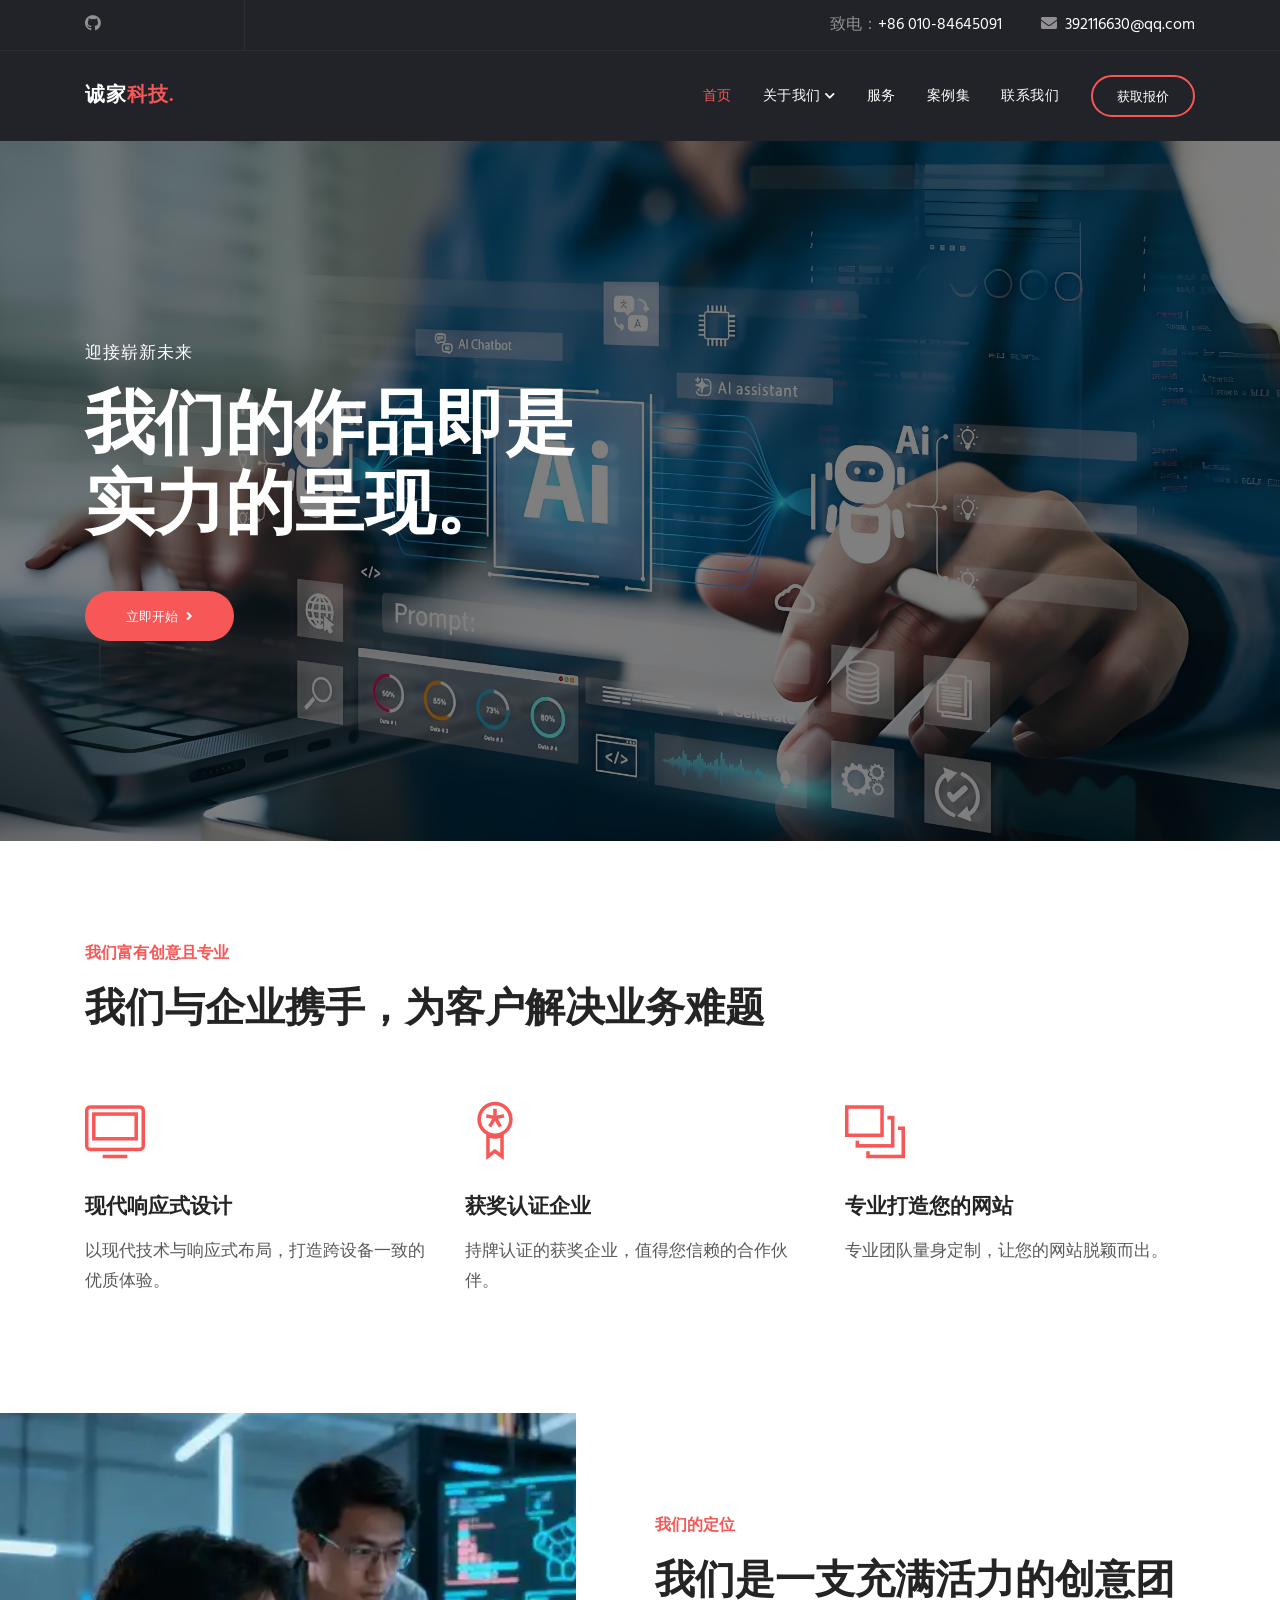
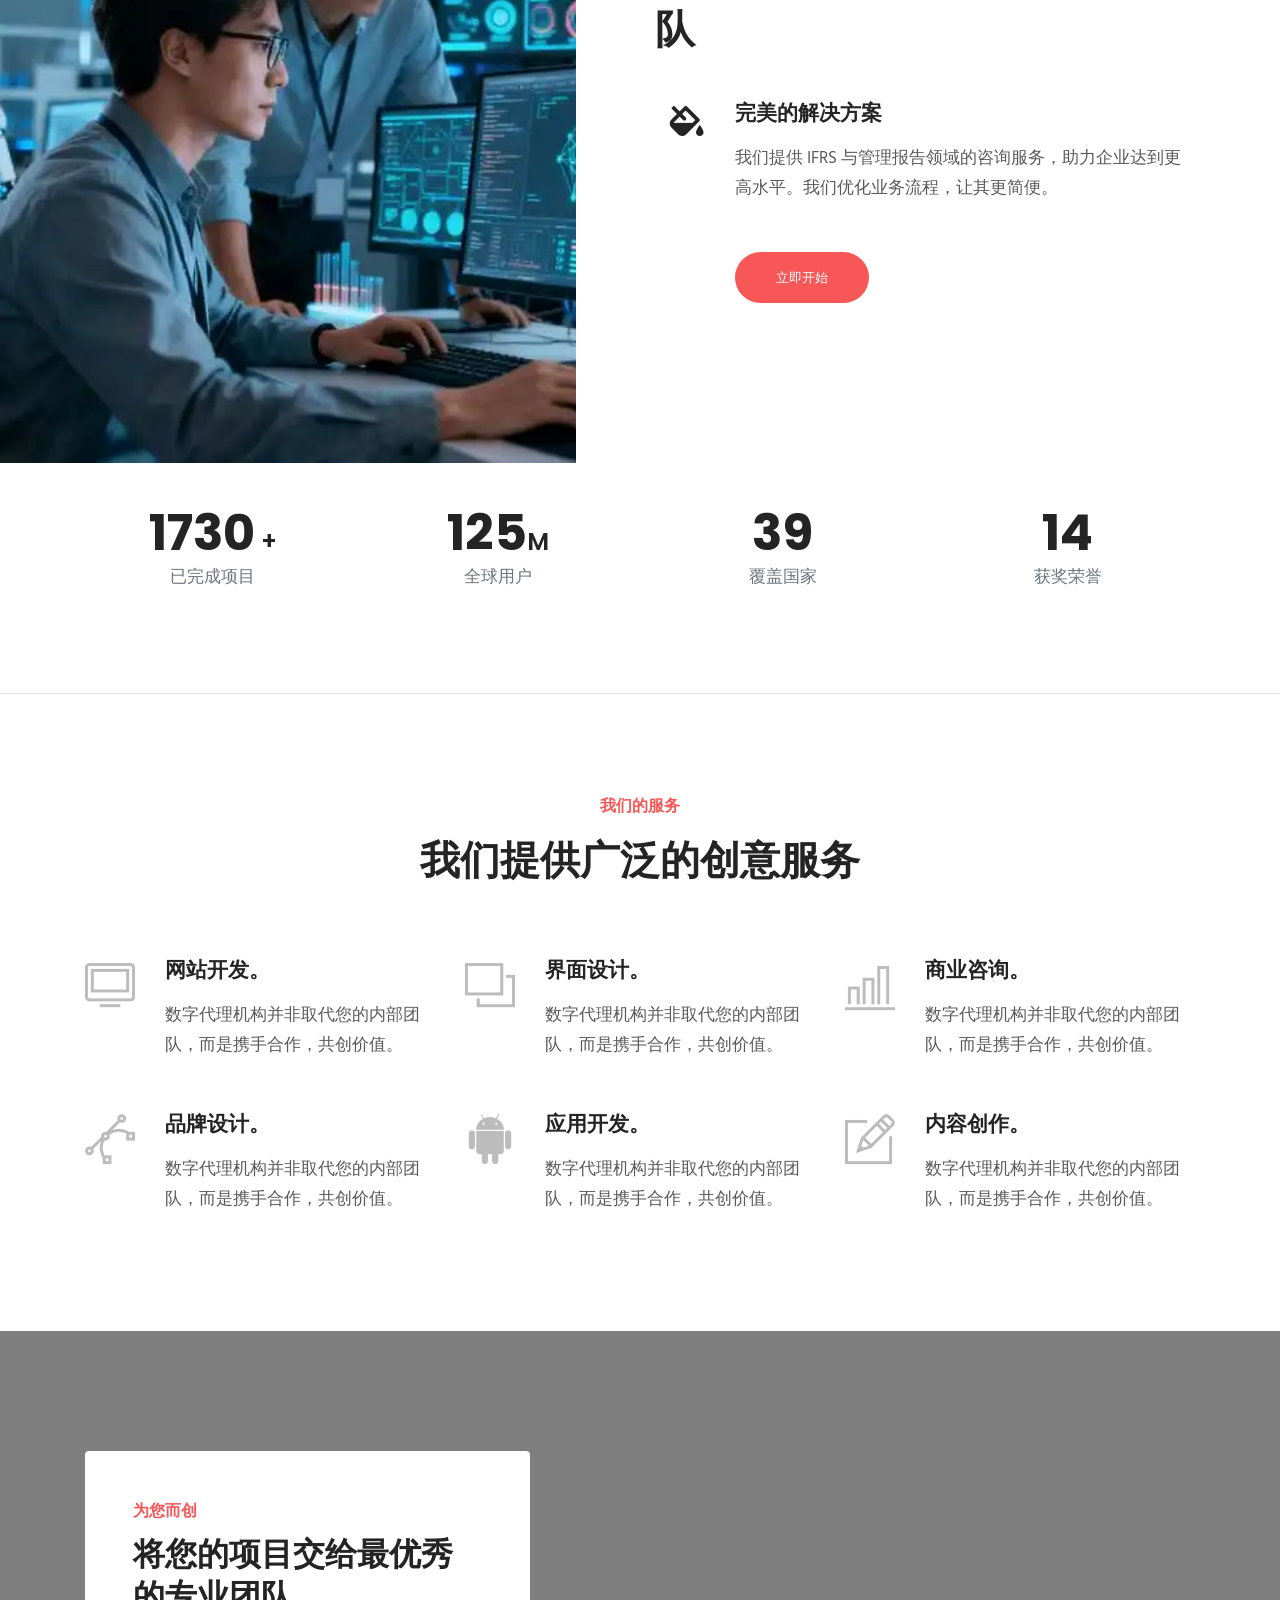
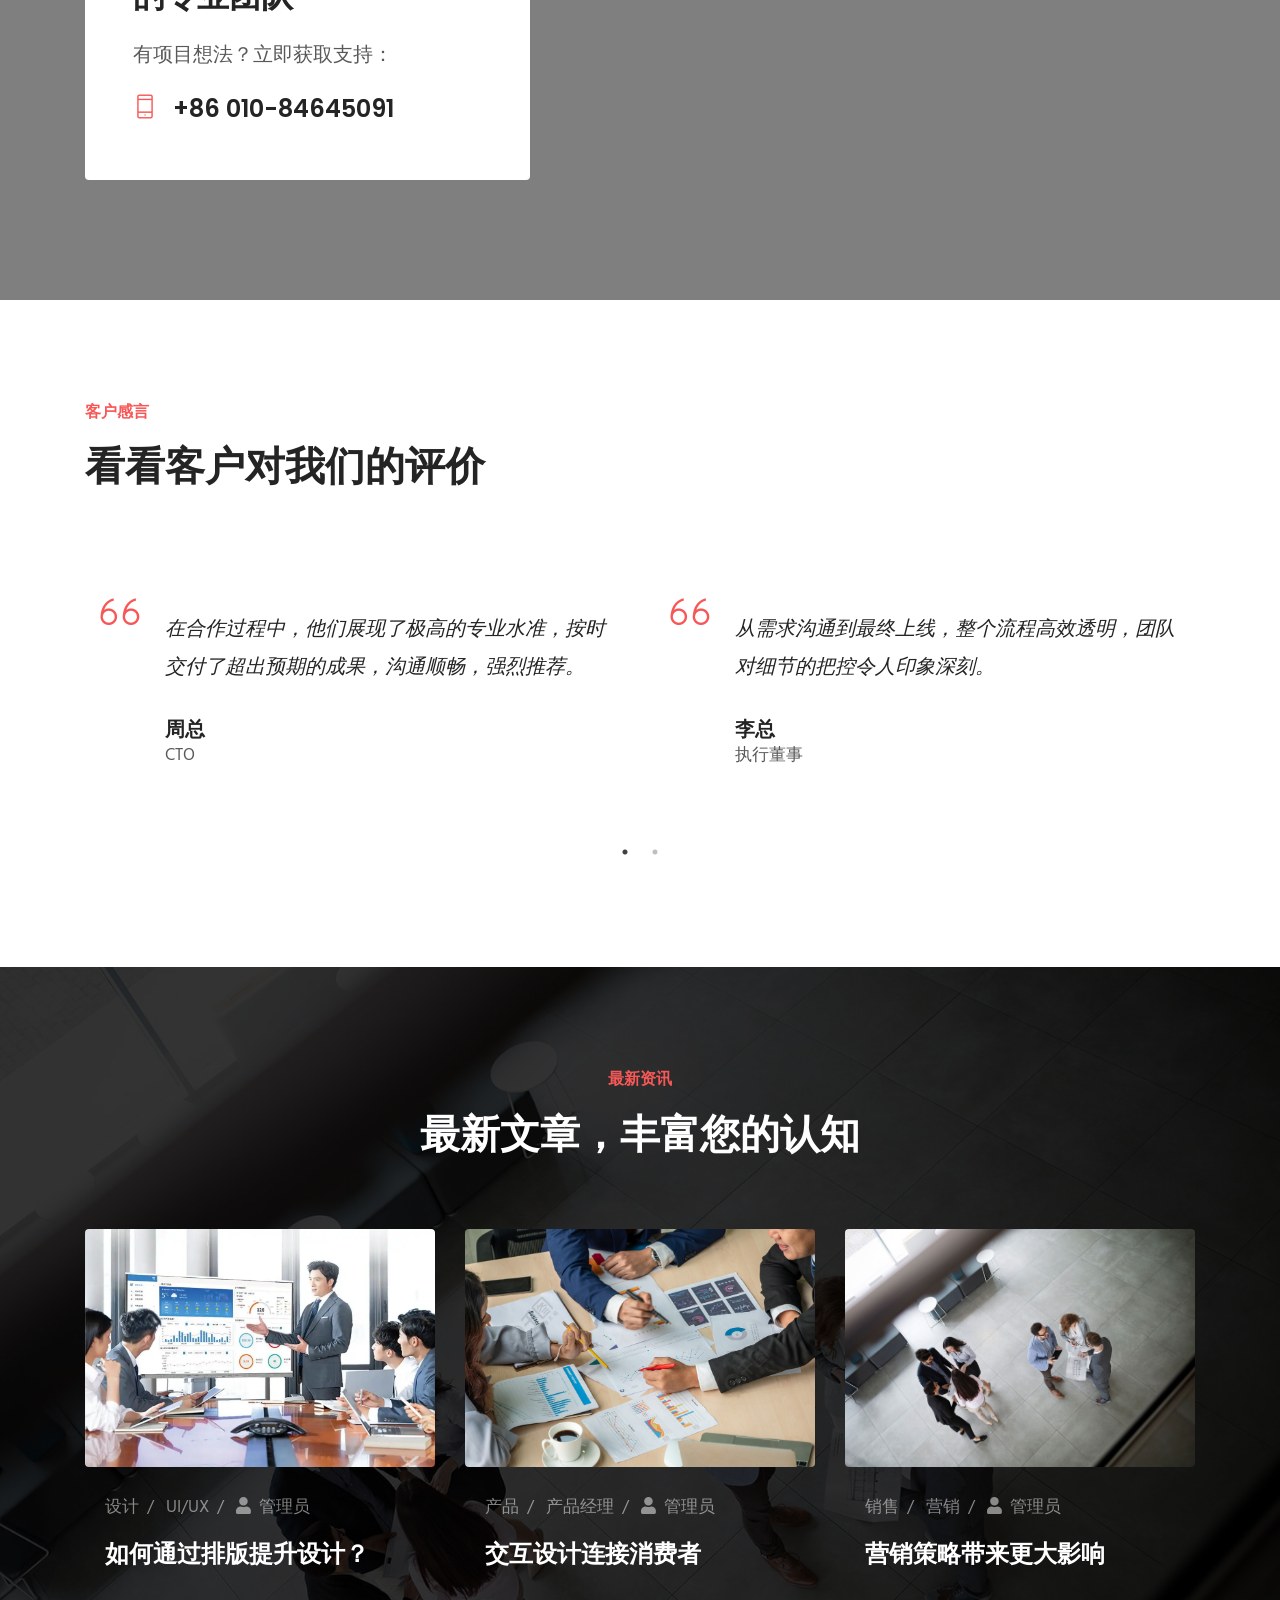
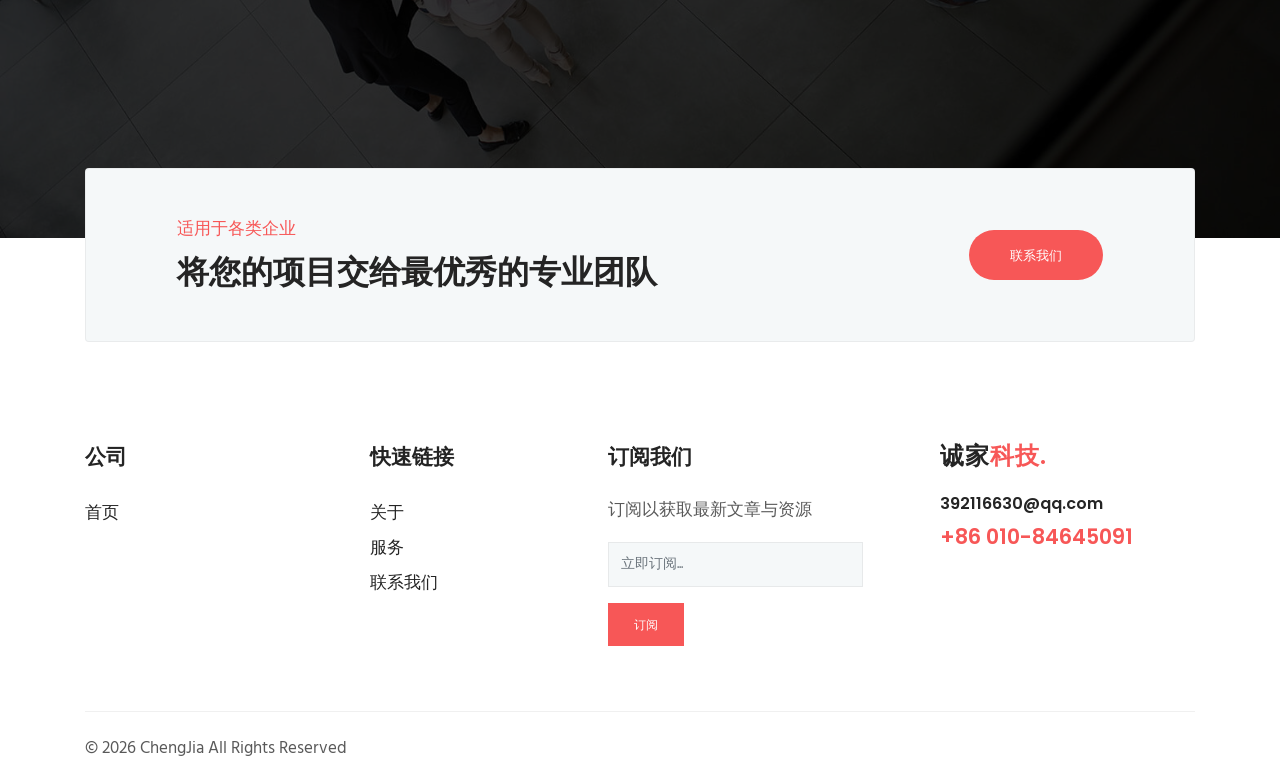
==== index.html @ 64276d3d "init" ====
<!DOCTYPE html>

<!--
 // GITHUB: https://github.com/hswyxj/
-->

<html lang="zh-CN">
<head>

  <!-- ** Basic Page Needs ** -->
  <meta charset="utf-8">
  <title>诚家科技 | IT公司网站</title>

  <!-- ** Mobile Specific Metas ** -->
  <meta http-equiv="X-UA-Compatible" content="IE=edge">
  <meta name="description" content="企业 HTML 模板">
  <meta name="viewport" content="width=device-width, initial-scale=1.0, maximum-scale=5.0">
  <meta name="author" content="诚家科技">
  <meta name="generator" content="诚家科技 | IT公司网站">

  <!-- theme meta -->
  <meta name="theme-name" content="megakit" />

  <!-- bootstrap.min css -->
  <link rel="stylesheet" href="plugins/bootstrap/bootstrap.min.css">
  <!-- Icon Font Css -->
  <link rel="stylesheet" href="plugins/themify/css/themify-icons.css">
  <link rel="stylesheet" href="plugins/fontawesome/css/all.min.css">
  <link rel="stylesheet" href="plugins/magnific-popup/magnific-popup.css">
  <!-- Owl Carousel CSS -->
  <link rel="stylesheet" href="plugins/slick/slick.css">
  <link rel="stylesheet" href="plugins/slick/slick-theme.css">

  <!-- Main Stylesheet -->
  <link rel="stylesheet" href="css/style.css">

  <!--Favicon-->
  <link rel="icon" href="images/favicon.png" type="image/x-icon">

</head>

<body>


<!-- Header Start -->
<header class="navigation">
  <div class="header-top ">
    <div class="container">
      <div class="row justify-content-between align-items-center">
        <div class="col-lg-2 col-md-4">
          <div class="header-top-socials text-center text-lg-left text-md-left">
            <!-- <a href="https://www.facebook.com/themefisher" aria-label="facebook"><i class="fab fa-facebook-f"></i></a>
            <a href="https://twitter.com/themefisher" aria-label="twitter"><i class="fab fa-twitter"></i></a> -->
            <a href="https://github.com/hswyxj/" aria-label="github"><i class="fab fa-github"></i></a>
          </div>
        </div>
        <div class="col-lg-10 col-md-8 text-center text-lg-right text-md-right">
          <div class="header-top-info mb-2 mb-md-0">
            <a href="tel:010-84645091">致电：<span>+86 010-84645091</span></a>
            <a href="mailto:392116630@qq.com"><i class="fas fa-envelope mr-2"></i><span>392116630@qq.com</span></a>
          </div>
        </div>
      </div>
    </div>
  </div>

  <div id="navbar">
    <div class="container">
      <div class="row">
        <div class="col-lg-12">
          <nav class="navbar navbar-expand-lg px-0 py-4">
            <a class="navbar-brand" href="index.html">
              诚家<span>科技.</span>
            </a>

            <button class="navbar-toggler collapsed" type="button" data-toggle="collapse" data-target="#navbarsExample09"
              aria-controls="navbarsExample09" aria-expanded="false" aria-label="切换导航">
              <span class="fa fa-bars"></span>
            </button>

            <div class="collapse navbar-collapse text-center" id="navbarsExample09">
              <ul class="navbar-nav ml-auto">
                <li class="nav-item active">
                  <a class="nav-link" href="index.html">首页</a>
                </li>
                <li class="nav-item dropdown @@about">
                  <a class="nav-link dropdown-toggle" href="#" id="dropdown03" data-toggle="dropdown" aria-haspopup="true" aria-expanded="false">关于我们 <i class="fas fa-chevron-down small"></i></a>
                  <ul class="dropdown-menu" aria-labelledby="dropdown03">
                    <li><a class="dropdown-item @@company" href="about.html">我们的公司</a></li>
                    <!-- <li><a class="dropdown-item @@pricing" href="pricing.html">价格</a></li>

                    <li class="dropdown dropdown-submenu dropright">
                      <a class="dropdown-item dropdown-toggle" href="#!" id="dropdown0301" role="button" data-toggle="dropdown" aria-haspopup="true" aria-expanded="false">子菜单</a>

                      <ul class="dropdown-menu" aria-labelledby="dropdown0301">
                        <li><a class="dropdown-item" href="index.html">子菜单 01</a></li>
                        <li><a class="dropdown-item" href="index.html">子菜单 02</a></li>
                      </ul>
                    </li> -->
                  </ul>
                </li>
                <li class="nav-item @@service"><a class="nav-link" href="service.html">服务</a></li>
                <li class="nav-item @@project"><a class="nav-link" href="project.html">案例集</a></li>
                <!-- <li class="nav-item dropdown @@blog">
                  <a class="nav-link dropdown-toggle" href="#" id="dropdown05" data-toggle="dropdown" aria-haspopup="true" aria-expanded="false">博客 <i class="fas fa-chevron-down small"></i></a>
                  <ul class="dropdown-menu" aria-labelledby="dropdown05">
                    <li><a class="dropdown-item @@blogGrid" href="blog-grid.html">博客</a></li>
                    <li><a class="dropdown-item @@blogSidebar" href="blog-sidebar.html">带侧边栏的博客</a></li>
                    <li><a class="dropdown-item @@blogSingle" href="blog-single.html">博客正文</a></li>

                    <li class="dropdown dropdown-submenu dropleft">
                      <a class="dropdown-item dropdown-toggle" href="#!" id="dropdown0501" role="button" data-toggle="dropdown" aria-haspopup="true" aria-expanded="false">子菜单</a>

                      <ul class="dropdown-menu" aria-labelledby="dropdown0501">
                        <li><a class="dropdown-item" href="index.html">子菜单 01</a></li>
                        <li><a class="dropdown-item" href="index.html">子菜单 02</a></li>
                      </ul>
                    </li>
                  </ul>
                </li> -->
                <li class="nav-item @@contact"><a class="nav-link" href="contact.html">联系我们</a></li>
              </ul>

              <div class="my-2 my-md-0 ml-lg-4 text-center">
                <a href="contact.html" class="btn btn-solid-border btn-round-full">获取报价</a>
              </div>
            </div>
          </nav>
        </div>
      </div>
    </div>
  </div>
</header>
<!-- Header Close -->

<!-- Slider Start -->
<section class="slider">
	<div class="container">
		<div class="row">
			<div class="col-lg-9 col-md-10">
				<div class="block">
					<span class="d-block mb-3 text-white text-capitalize">迎接崭新未来</span>
					<h1 class="animated fadeInUp mb-5">我们的作品即是<br>实力的呈现。</h1>
					<a href="contact.html"  class="btn btn-main animated fadeInUp btn-round-full" aria-label="立即开始">立即开始<i class="btn-icon fa fa-angle-right ml-2"></i></a>
				</div>
			</div>
		</div>
	</div>
</section>
<!-- Section Intro Start -->

<section class="section intro">
	<div class="container">
		<div class="row ">
			<div class="col-lg-8">
				<div class="section-title">
					<span class="h6 text-color ">我们富有创意且专业</span>
					<h2 class="mt-3 content-title">我们与企业携手，为客户解决业务难题
					</h2>
				</div>
			</div>
		</div>
		<div class="row justify-content-center">
			<div class="col-lg-4 col-md-6 col-12">
				<div class="intro-item mb-5 mb-lg-0">
					<i class="ti-desktop color-one"></i>
					<h4 class="mt-4 mb-3">现代响应式设计</h4>
					<p>以现代技术与响应式布局，打造跨设备一致的优质体验。</p>
				</div>
			</div>
			<div class="col-lg-4 col-md-6">
				<div class="intro-item mb-5 mb-lg-0">
					<i class="ti-medall color-one"></i>
					<h4 class="mt-4 mb-3">获奖认证企业</h4>
					<p>持牌认证的获奖企业，值得您信赖的合作伙伴。</p>
				</div>
			</div>
			<div class="col-lg-4 col-md-12">
				<div class="intro-item">
					<i class="ti-layers-alt color-one"></i>
					<h4 class="mt-4 mb-3">专业打造您的网站</h4>
					<p>专业团队量身定制，让您的网站脱颖而出。</p>
				</div>
			</div>
		</div>
	</div>
</section>

<!-- Section Intro END -->
<!-- Section About Start -->

<section class="section about position-relative">
	<div class="bg-about"></div>
	<div class="container">
		<div class="row">
			<div class="col-lg-6 offset-lg-6 offset-md-0">
				<div class="about-item ">
					<span class="h6 text-color">我们的定位</span>
					<h2 class="mt-3 mb-4 position-relative content-title">我们是一支充满活力的创意团队</h2>
					<div class="about-content">
						<h4 class="mb-3 position-relative">完美的解决方案</h4>
						<p class="mb-5">我们提供 IFRS 与管理报告领域的咨询服务，助力企业达到更高水平。我们优化业务流程，让其更简便。</p>

						<a href="contact.html" class="btn btn-main btn-round-full">立即开始</a>
					</div>
				</div>
			</div>
		</div>
	</div>
</section>

<!-- Section About End -->
<!-- section Counter Start -->
<section class="section counter">
	<div class="container">
		<div class="row">
			<div class="col-lg-3 col-md-6 col-sm-6">
				<div class="counter-item text-center mb-5 mb-lg-0">
					<h3 class="mb-0"><span class="counter-stat font-weight-bold">1730</span> +</h3>
					<p class="text-muted">已完成项目</p>
				</div>
			</div>
			<div class="col-lg-3 col-md-6 col-sm-6">
				<div class="counter-item text-center mb-5 mb-lg-0">
					<h3 class="mb-0"><span class="counter-stat font-weight-bold">125 </span>M </h3>
					<p class="text-muted">全球用户</p>
				</div>
			</div>
			<div class="col-lg-3 col-md-6 col-sm-6">
				<div class="counter-item text-center mb-5 mb-lg-0">
					<h3 class="mb-0"><span class="counter-stat font-weight-bold">39</span></h3>
					<p class="text-muted">覆盖国家</p>
				</div>
			</div>
			<div class="col-lg-3 col-md-6 col-sm-6">
				<div class="counter-item text-center">
					<h3 class="mb-0"><span class="counter-stat font-weight-bold">14</span></h3>
					<p class="text-muted">获奖荣誉</p>
				</div>
			</div>
		</div>
	</div>
</section>
<!-- section Counter End  -->
<!--  Section Services Start -->
<section class="section service border-top">
	<div class="container">
		<div class="row justify-content-center">
			<div class="col-lg-7 text-center">
				<div class="section-title">
					<span class="h6 text-color">我们的服务</span>
					<h2 class="mt-3 content-title ">我们提供广泛的创意服务 </h2>
				</div>
			</div>
		</div>

		<div class="row justify-content-center">
			<div class="col-lg-4 col-md-6 col-sm-6">
				<div class="service-item mb-5">
					<i class="ti-desktop"></i>
					<h4 class="mb-3">网站开发。</h4>
					<p>数字代理机构并非取代您的内部团队，而是携手合作，共创价值。</p>
				</div>
			</div>

			<div class="col-lg-4 col-md-6 col-sm-6">
				<div class="service-item mb-5">
					<i class="ti-layers"></i>
					<h4 class="mb-3">界面设计。</h4>
					<p>数字代理机构并非取代您的内部团队，而是携手合作，共创价值。</p>
				</div>
			</div>

			<div class="col-lg-4 col-md-6 col-sm-6">
				<div class="service-item mb-5">
					<i class="ti-bar-chart"></i>
					<h4 class="mb-3">商业咨询。</h4>
					<p>数字代理机构并非取代您的内部团队，而是携手合作，共创价值。</p>
				</div>
			</div>

			<div class="col-lg-4 col-md-6 col-sm-6">
				<div class="service-item mb-5 mb-lg-0">
					<i class="ti-vector"></i>
					<h4 class="mb-3">品牌设计。</h4>
					<p>数字代理机构并非取代您的内部团队，而是携手合作，共创价值。</p>
				</div>
			</div>

			<div class="col-lg-4 col-md-6 col-sm-6">
				<div class="service-item mb-5 mb-lg-0">
					<i class="ti-android"></i>
					<h4 class="mb-3">应用开发。</h4>
					<p>数字代理机构并非取代您的内部团队，而是携手合作，共创价值。</p>
				</div>
			</div>

			<div class="col-lg-4 col-md-6 col-sm-6">
				<div class="service-item mb-5 mb-lg-0">
					<i class="ti-pencil-alt"></i>
					<h4 class="mb-3">内容创作。</h4>
					<p>数字代理机构并非取代您的内部团队，而是携手合作，共创价值。</p>
				</div>
			</div>
		</div>
	</div>
</section>
<!--  Section Services End -->

<!-- Section Cta Start -->
<section class="section cta">
	<div class="container">
		<div class="row">
			<div class="col-xl-5 col-lg-6">
				<div class="cta-item  bg-white p-5 rounded">
					<span class="h6 text-color">为您而创</span>
					<h2 class="mt-2 mb-4">将您的项目交给最优秀的专业团队</h2>
					<p class="lead mb-4">有项目想法？立即获取支持：</p>
					<h3><i class="ti-mobile mr-3 text-color"></i>+86 010-84645091</h3>
				</div>
			</div>
		</div>
	</div>
</section>
<!--  Section Cta End-->
<!-- Section Testimonial Start -->
<section class="section testimonial">
	<div class="container">
		<div class="row">
			<div class="col-lg-7 ">
				<div class="section-title">
					<span class="h6 text-color">客户感言</span>
					<h2 class="mt-3 content-title">看看客户对我们的评价</h2>
				</div>
			</div>
		</div>
	</div>

	<div class="container">
		<div class="row testimonial-wrap">
			<div class="testimonial-item position-relative">
				<i class="ti-quote-left text-color"></i>

				<div class="testimonial-item-content">
					<p class="testimonial-text">在合作过程中，他们展现了极高的专业水准，按时交付了超出预期的成果，沟通顺畅，强烈推荐。</p>

					<div class="testimonial-author">
						<h5 class="mb-0 text-capitalize">周总</h5>
						<p>CTO</p>
					</div>
				</div>
			</div>
			<div class="testimonial-item position-relative">
				<i class="ti-quote-left text-color"></i>

				<div class="testimonial-item-content">
					<p class="testimonial-text">从需求沟通到最终上线，整个流程高效透明，团队对细节的把控令人印象深刻。</p>

					<div class="testimonial-author">
						<h5 class="mb-0 text-capitalize">李总</h5>
						<p>执行董事</p>
					</div>
				</div>
			</div>
			<div class="testimonial-item position-relative">
				<i class="ti-quote-left text-color"></i>

				<div class="testimonial-item-content">
					<p class="testimonial-text">专业、可靠、富有创意，他们真正理解我们的业务，交付的方案解决了核心痛点。</p>

					<div class="testimonial-author">
						<h5 class="mb-0 text-capitalize">吴总</h5>
						<p>CTO</p>
					</div>
				</div>
			</div>
			<div class="testimonial-item position-relative">
				<i class="ti-quote-left text-color"></i>

				<div class="testimonial-item-content">
					<p class="testimonial-text">从需求沟通到最终上线，整个流程高效透明，团队对细节的把控令人印象深刻。</p>

					<div class="testimonial-author">
						<h5 class="mb-0 text-capitalize">郑总</h5>
						<p>总经理</p>
					</div>
				</div>
			</div>
		</div>
	</div>
</section>
<!-- Section Testimonial End -->
<section class="section latest-blog bg-2">
	<div class="container">
		<div class="row justify-content-center">
			<div class="col-lg-7 text-center">
				<div class="section-title">
					<span class="h6 text-color">最新资讯</span>
					<h2 class="mt-3 content-title text-white">最新文章，丰富您的认知</h2>
				</div>
			</div>
		</div>

		<div class="row justify-content-center">
			<div class="col-lg-4 col-md-6 mb-5">
				<div class="card bg-transparent border-0">
					<img loading="lazy" src="images/blog/1.jpg" alt="博客" class="rounded" height="238px">

					<div class="card-body mt-2">
						<div class="blog-item-meta">
							<a href="#" class="text-white-50">设计<span class="ml-2 mr-2">/</span></a>
							<a href="#" class="text-white-50">UI/UX<span class="ml-2">/</span></a>
							<a href="#" class="text-white-50 ml-2"><i class="fa fa-user mr-2"></i>管理员</a>
						</div>

						<h3 class="mt-3 mb-5 lh-36"><a href="#" class="text-white ">如何通过排版提升设计？</a></h3>

						<!-- <a href="blog-single.html" class="btn btn-small btn-solid-border btn-round-full text-white">查看详情</a> -->
					</div>
				</div>
			</div>

			<div class="col-lg-4 col-md-6 mb-5">
				<div class="card border-0 bg-transparent">
					<img loading="lazy" src="images/blog/2.jpg" alt="博客" class="rounded" height="238px">

					<div class="card-body mt-2">
						<div class="blog-item-meta">
							<a href="#" class="text-white-50">产品<span class="ml-2 mr-2">/</span></a>
							<a href="#" class="text-white-50">产品经理<span class="ml-2">/</span></a>
							<a href="#" class="text-white-50 ml-2"><i class="fa fa-user mr-2"></i>管理员</a>
						</div>

						<h3 class="mt-3 mb-5 lh-36"><a href="#" class="text-white">交互设计连接消费者</a>
						</h3>

						<!-- <a href="blog-single.html" class="btn btn-small btn-solid-border btn-round-full text-white">查看详情</a> -->
					</div>
				</div>
			</div>

			<div class="col-lg-4 col-md-6 mb-5">
				<div class="card border-0 bg-transparent">
					<img loading="lazy" src="images/blog/3.jpg" alt="博客" class="rounded" height="238px">

					<div class="card-body mt-2">
						<div class="blog-item-meta">
							<a href="#" class="text-white-50">销售<span class="ml-2 mr-2">/</span></a>
							<a href="#" class="text-white-50">营销<span class="ml-2">/</span></a>
							<a href="#" class="text-white-50 ml-2"><i class="fa fa-user mr-2"></i>管理员</a>
						</div>

						<h3 class="mt-3 mb-5 lh-36"><a href="#" class="text-white">营销策略带来更大影响</a></h3>

						<!-- <a href="blog-single.html" class="btn btn-small btn-solid-border btn-round-full text-white">查看详情</a> -->
					</div>
				</div>
			</div>
		</div>
	</div>
</section>

<section class="mt-70 position-relative">
	<div class="container">
		<div class="cta-block-2 bg-gray p-5 rounded border-1">
			<div class="row justify-content-center align-items-center ">
				<div class="col-lg-7">
					<span class="text-color">适用于各类企业</span>
					<h2 class="mt-2 mb-4 mb-lg-0">将您的项目交给最优秀的专业团队</h2>
				</div>
				<div class="col-lg-4">
					<a href="contact.html" class="btn btn-main btn-round-full float-lg-right ">联系我们</a>
				</div>
			</div>
		</div>
	</div>
</section>

<footer class="footer section">
  <div class="container">
    <div class="row">
      <div class="col-lg-3 col-md-6 col-sm-6">
        <div class="widget">
          <h4 class="text-capitalize mb-4">公司</h4>

          <ul class="list-unstyled footer-menu lh-35">
            <li><a href="index.html">首页</a></li>
            <!-- <li><a href="about.html">隐私政策</a></li>
            <li><a href="cobtact.html">支持</a></li>
            <li><a href="cobtact.html">常见问题</a></li> -->
          </ul>
        </div>
      </div>
      <div class="col-lg-2 col-md-6 col-sm-6">
        <div class="widget">
          <h4 class="text-capitalize mb-4">快速链接</h4>

          <ul class="list-unstyled footer-menu lh-35">
            <li><a href="about.html">关于</a></li>
            <li><a href="service.html">服务</a></li>
            <!-- <li><a href="blog-grid.html">博客</a></li> -->
            <li><a href="contact.html">联系我们</a></li>
          </ul>
        </div>
      </div>
      <div class="col-lg-3 col-md-6 col-sm-6 mx-auto">
        <div class="widget">
          <h4 class="text-capitalize mb-4">订阅我们</h4>
          <p>订阅以获取最新文章与资源</p>

          <form action="#" class="sub-form">
            <input type="text" class="form-control mb-3" placeholder="立即订阅...">
            <a href="#" class="btn btn-main btn-small">订阅</a>
          </form>
        </div>
      </div>

      <div class="col-lg-3 col-sm-6">
        <div class="widget">
          <div class="logo mb-4">
            <h3>诚家<span>科技.</span></h3>
          </div>
          <h6><a href="mailto:392116630@qq.com">392116630@qq.com</a></h6>
          <a href="tel:010-84645091"><span class="text-color h4">+86 010-84645091</span></a>
        </div>
      </div>
    </div>

    <div class="footer-btm pt-4">
      <div class="row">
        <div class="col-lg-6">
          <div class="copyright">© 2026 ChengJia All Rights Reserved</div>
        </div>
        <!-- <div class="col-lg-6 text-left text-lg-right">
          <ul class="list-inline footer-socials">
            <li class="list-inline-item"><a href="https://www.facebook.com/themefisher"><i class="fab fa-facebook-f mr-2"></i>脸书</a></li>
            <li class="list-inline-item"><a href="https://twitter.com/themefisher"><i class="fab fa-twitter mr-2"></i>推特</a></li>
            <li class="list-inline-item"><a href="https://www.pinterest.com/themefisher/"><i class="fab fa-pinterest-p mr-2 "></i>缤趣</a></li>
          </ul>
        </div> -->
      </div>
    </div>
  </div>
</footer>

<!--Scroll to top-->
<div id="scroll-to-top" class="scroll-to-top">
  <span class="icon fa fa-angle-up"></span>
</div>


<!-- 
Essential Scripts
=====================================-->
<!-- Main jQuery -->
<script src="plugins/jquery/jquery.min.js"></script>
<!-- Bootstrap 4.3.1 -->
<script src="plugins/bootstrap/bootstrap.min.js"></script>
<!--  Magnific Popup-->
<script src="plugins/magnific-popup/jquery.magnific-popup.min.js"></script>
<!-- Slick Slider -->
<script src="plugins/slick/slick.min.js"></script>
<!-- Counterup -->
<script src="plugins/counterup/jquery.waypoints.min.js"></script>
<script src="plugins/counterup/jquery.counterup.min.js"></script>

<!-- 高德地图（请将下方 key 替换为你申请的高德 Web 端 JS API key：https://console.amap.com/） -->
<script src="https://webapi.amap.com/maps?v=2.0&key=963029e0533a2af5c3c5be8597e73935" defer></script>
<script src="plugins/google-map/map.js" defer></script>

<script src="js/script.js"></script>

</body>

</html>
---- css/style.css ----
/**
 * WEBSITE: https://themefisher.com
 * TWITTER: https://twitter.com/themefisher
 * FACEBOOK: https://facebook.com/themefisher
 * GITHUB: https://github.com/hswyxj/
 */

/*=== MEDIA QUERY ===*/
@import url("https://fonts.googleapis.com/css2?family=Hind:wght@400;500;600;700&family=Montserrat:wght@400;700&family=Poppins:wght@300;400;600;700&display=swap");
html {
  overflow-x: hidden;
}

body {
  line-height: 1.5;
  font-family: "Hind", serif;
  -webkit-font-smoothing: antialiased;
  font-size: 17px;
  color: rgba(0, 0, 0, 0.65);
}

h1, .h1, h2, .h2, h3, .h3, h4, .h4, h5, .h5, h6, .h6 {
  font-family: "Poppins", sans-serif;
  font-weight: 600;
  color: #242424;
}

h1, .h1 {
  font-size: 2.5rem;
}

h2, .h2 {
  font-size: 2rem;
  font-weight: 600;
  line-height: 42px;
}

h3, .h3 {
  font-size: 1.5rem;
}

h4, .h4 {
  font-size: 1.3rem;
  line-height: 30px;
}

h5, .h5 {
  font-size: 1.25rem;
}

h6, .h6 {
  font-size: 1rem;
}

p {
  line-height: 30px;
}

.navbar-toggle .icon-bar {
  background: rgb(247, 87, 87);
}

input[type=email], input[type=password], input[type=text], input[type=tel] {
  box-shadow: none;
  height: 45px;
  outline: none;
  font-size: 14px;
}
input[type=email]:focus, input[type=password]:focus, input[type=text]:focus, input[type=tel]:focus {
  box-shadow: none;
  border: 1px solid rgb(247, 87, 87);
}

.form-control {
  box-shadow: none;
  border-radius: 0;
}
.form-control:focus {
  box-shadow: none;
  border: 1px solid rgb(247, 87, 87);
}

.py-7 {
  padding: 7rem 0px;
}

.btn {
  display: inline-block;
  font-size: 14px;
  font-size: 0.8125rem;
  font-weight: 500;
  padding: 1rem 2.5rem 0.8rem;
  text-transform: uppercase;
  border-radius: 0;
  transition: 0.3s;
}
.btn.btn-icon i {
  font-size: 16px;
  vertical-align: middle;
  margin-right: 5px;
}
.btn:focus {
  outline: 0px;
  box-shadow: none;
}

.btn-main, .btn-small, .btn-transparent {
  background: rgb(247, 87, 87);
  color: #fff;
  transition: all 0.2s ease;
}
.btn-main:hover, .btn-small:hover, .btn-transparent:hover {
  background: rgb(244.6818181818, 38.3181818182, 38.3181818182);
  color: #fff;
}

.btn-solid-border {
  border: 2px solid rgb(247, 87, 87);
  background: transparent;
  color: #242424;
}
.btn-solid-border:hover {
  border: 2px solid rgb(247, 87, 87);
  background: rgb(247, 87, 87);
}

.btn-transparent {
  background: transparent;
  padding: 0;
  color: rgb(247, 87, 87);
}
.btn-transparent:hover {
  background: transparent;
  color: rgb(247, 87, 87);
}

.btn-large {
  padding: 20px 45px;
}
.btn-large.btn-icon i {
  font-size: 16px;
  vertical-align: middle;
  margin-right: 5px;
}

.btn-small {
  padding: 13px 25px 10px;
  font-size: 12px;
}

.btn-round {
  border-radius: 4px;
}

.btn-round-full {
  border-radius: 50px;
}

.btn.active:focus, .btn:active:focus, .btn:focus {
  outline: 0;
}

.bg-gray {
  background: #f5f8f9;
}

.bg-primary {
  background: rgb(247, 87, 87);
}

.bg-primary-dark {
  background: rgb(244.6818181818, 38.3181818182, 38.3181818182);
}

.bg-primary-darker {
  background: rgb(221.4545454545, 10.5454545455, 10.5454545455);
}

.bg-dark {
  background: #242424;
}

.bg-gradient {
  background-image: linear-gradient(145deg, rgba(19, 177, 205, 0.95) 0%, rgba(152, 119, 234, 0.95) 100%);
  background-repeat: repeat-x;
}

.section {
  padding: 100px 0;
}

.section-sm {
  padding: 70px 0;
}

.section-title {
  margin-bottom: 70px;
}
.section-title .title {
  font-size: 50px;
  line-height: 50px;
}
.section-title p {
  color: #666;
  font-family: "Poppins", sans-serif;
}

.subtitle {
  color: rgb(247, 87, 87);
  font-size: 14px;
  letter-spacing: 1px;
}

.overly, .hero-img, .cta, .slider, .page-title {
  position: relative;
}
.overly:before, .hero-img:before, .cta:before, .slider:before, .page-title:before {
  content: "";
  position: absolute;
  left: 0;
  top: 0;
  bottom: 0;
  right: 0;
  width: 100%;
  height: 100%;
  opacity: 0.5;
  background: #000;
}

.overly-2, .latest-blog, .cta-block, .bg-counter {
  position: relative;
}
.overly-2:before, .latest-blog:before, .cta-block:before, .bg-counter:before {
  content: "";
  position: absolute;
  left: 0;
  top: 0;
  bottom: 0;
  right: 0;
  width: 100%;
  height: 100%;
  background: rgba(0, 0, 0, 0.8);
}

.text-color {
  color: rgb(247, 87, 87);
}

.text-black {
  color: #242424;
}

.text-color2 {
  color: #c54041;
}

.text-color2 {
  color: #b99769;
}

.text-sm {
  font-size: 14px;
}

.text-md {
  font-size: 2.25rem;
}

.text-lg {
  font-size: 3.75rem;
}

.no-spacing {
  letter-spacing: 0px;
}

/* Links */
a {
  color: #242424;
  text-decoration: none;
}

a:focus, a:hover {
  color: rgb(247, 87, 87);
  text-decoration: none;
}

a:focus {
  outline: none;
}

.content-title {
  font-size: 40px;
  line-height: 50px;
}

.page-title {
  padding: 100px 0;
}
.page-title .block h1 {
  color: #fff;
}
.page-title .block p {
  color: #fff;
}

.page-wrapper {
  padding: 70px 0;
}

#wrapper-work {
  overflow: hidden;
  padding-top: 100px;
}
#wrapper-work ul li {
  width: 50%;
  float: left;
  position: relative;
}
#wrapper-work ul li img {
  width: 100%;
  height: 100%;
}
#wrapper-work ul li .items-text {
  position: absolute;
  top: 0;
  bottom: 0;
  left: 0;
  right: 0;
  width: 100%;
  height: 100%;
  color: #fff;
  background: rgba(0, 0, 0, 0.6);
  padding-left: 44px;
  padding-top: 140px;
}
#wrapper-work ul li .items-text h2 {
  padding-bottom: 28px;
  padding-top: 75px;
  position: relative;
}
#wrapper-work ul li .items-text h2:before {
  content: "";
  position: absolute;
  left: 0;
  bottom: 0;
  width: 75px;
  height: 3px;
  background: #fff;
}
#wrapper-work ul li .items-text p {
  padding-top: 30px;
  font-size: 16px;
  line-height: 27px;
  font-weight: 300;
  padding-right: 80px;
}

/*--
	features-work Start 
--*/
#features-work {
  padding-top: 50px;
  padding-bottom: 75px;
}
#features-work .block ul li {
  width: 19%;
  text-align: center;
  display: inline-block;
  padding: 40px 0px;
}

#navbar {
  background: rgb(34, 35, 40);
  box-shadow: 0 1px 2px rgba(0, 0, 0, 0.05);
}
#navbar li {
  padding-left: 15px;
}
@media (max-width: 992px) {
  #navbar li {
    padding-left: 0;
  }
}
#navbar .nav-link {
  font-family: "Poppins", sans-serif;
  font-weight: 500;
  color: #fff;
  text-transform: uppercase;
  font-size: 14px;
  letter-spacing: 0.5px;
  transition: all 0.25s ease;
}
#navbar .nav-link:hover, #navbar .nav-link:focus,
#navbar .active .nav-link {
  color: rgb(247, 87, 87);
}
#navbar .btn {
  padding: 0.7rem 1.5rem 0.5rem;
  color: #fff;
}
@media (max-width: 992px) {
  #navbar .btn {
    margin: 15px 0 10px;
  }
}

.header-top {
  background: rgb(34, 35, 40);
  color: #919194;
  border-bottom: 1px solid rgba(255, 255, 255, 0.05);
}
.header-top .header-top-socials {
  border-right: 1px solid rgba(255, 255, 255, 0.05);
  padding: 12px 0px;
}
.header-top .header-top-socials {
  margin-left: -8px;
}
.header-top .header-top-socials a {
  color: #919194;
  margin-right: 8px;
  font-size: 16px;
  padding: 0 8px;
}
.header-top .header-top-socials a:hover {
  color: rgb(247, 87, 87);
}
.header-top .header-top-info {
  color: #919194;
  font-size: 16px;
}
.header-top .header-top-info a span {
  color: #fff;
}
.header-top .header-top-info a {
  margin-left: 35px;
  color: #919194;
}

.navbar-toggler {
  padding: 0;
  font-size: 1.5rem;
  color: #fff;
}
.navbar-toggler:focus {
  outline: 0;
}

.navbar-brand {
  color: #fff;
  font-weight: 600;
  letter-spacing: 1px;
}
.navbar-brand span {
  color: rgb(247, 87, 87);
}

.dropdown-menu {
  padding: 0px;
  border: 0;
  border-radius: 0px;
}
@media (max-width: 992px) {
  .dropdown-menu {
    text-align: center;
    float: left !important;
    width: 100%;
    margin: 0;
  }
}
.dropdown-menu li:first-child {
  margin-top: 5px;
}
.dropdown-menu li:last-child {
  margin-bottom: 5px;
}

.dropdown-toggle::after {
  display: none;
}

.dropleft .dropdown-menu,
.dropright .dropdown-menu {
  margin: 0;
}

.dropleft .dropdown-toggle::before,
.dropright .dropdown-toggle::after {
  font-weight: bold;
  font-family: "Font Awesome 5 Free";
  border: 0;
  font-size: 10px;
  vertical-align: 1px;
}

.dropleft .dropdown-toggle::before {
  content: "\f053";
  margin-right: 5px;
}

.dropright .dropdown-toggle::after {
  content: "\f054";
  margin-left: 5px;
}

.dropdown-item {
  padding: 0.8rem 1.5rem 0.55rem;
  text-transform: uppercase;
  font-size: 14px;
  font-weight: 500;
}
@media (max-width: 992px) {
  .dropdown-item {
    padding: 0.6rem 1.5rem 0.35rem;
  }
}

.dropdown-submenu.active > .dropdown-toggle,
.dropdown-submenu:hover > .dropdown-item,
.dropdown-item.active,
.dropdown-item:hover {
  background: rgb(247, 87, 87);
  color: #fff;
}

ul.dropdown-menu li {
  padding-left: 0px !important;
}

@media (min-width: 992px) {
  .dropdown-menu {
    transition: all 0.2s ease-in, visibility 0s linear 0.2s, transform 0.2s linear;
    display: block;
    visibility: hidden;
    opacity: 0;
    min-width: 200px;
    margin-top: 15px;
  }
  .dropdown-menu li:first-child {
    margin-top: 10px;
  }
  .dropdown-menu li:last-child {
    margin-bottom: 10px;
  }
  .dropleft .dropdown-menu,
  .dropright .dropdown-menu {
    margin-top: -10px;
  }
  .dropdown:hover > .dropdown-menu {
    visibility: visible;
    transition: all 0.45s ease 0s;
    opacity: 1;
  }
}
.bg-1 {
  background: url("../images/bg/home-2.jpg") no-repeat 50% 50%;
  background-size: cover;
}

.bg-2 {
  background: url("../images/bg/home-5.jpg");
  background-size: cover;
}

.slider {
  background: url("../images/bg/home-1.jpg") no-repeat;
  background-size: cover;
  background-position: 10% 0%;
  padding: 200px 0;
  position: relative;
}
@media (max-width: 768px) {
  .slider {
    padding: 150px 0;
  }
}
.slider .block h1 {
  font-size: 70px;
  line-height: 80px;
  font-weight: 600;
  color: #fff;
}
.slider .block p {
  margin-bottom: 30px;
  color: #b9b9b9;
  font-size: 18px;
  line-height: 27px;
  font-weight: 300;
}
.slider .block span {
  letter-spacing: 1px;
}

.intro-item i {
  font-size: 60px;
  line-height: 60px;
}

.color-one {
  color: rgb(247, 87, 87);
}

.color-two {
  color: #00d747;
}

.color-three {
  color: #9262ff;
}

.color-four {
  color: #088ed3;
}

.bg-about {
  position: absolute;
  content: "";
  left: 0px;
  top: 0px;
  width: 45%;
  min-height: 650px;
  background: url("../images/about/home-8.jpg") no-repeat;
  background-size: cover;
}

.about-content {
  padding: 20px 0px 0px 80px;
}
.about-content h4 {
  font-weight: 600;
}
.about-content h4:before {
  position: absolute;
  content: "\f576";
  font-family: "Font Awesome 5 Free";
  font-size: 30px;
  position: absolute;
  top: 8px;
  left: -65px;
  font-weight: 700;
}

.counter-item .counter-stat {
  font-size: 50px;
}
.counter-item p {
  margin-bottom: 0px;
}

.bg-counter {
  background: url("../images/bg/counter.jpg") no-repeat;
  background-size: cover;
}

.team-img-hover .team-social li a.facebook {
  background: #6666cc;
}

.team-img-hover .team-social li a.twitter {
  background: #3399cc;
}

.team-img-hover .team-social li a.instagram {
  background: #cc66cc;
}

.team-img-hover .team-social li a.linkedin {
  background: #3399cc;
}

.team-img-hover {
  position: absolute;
  top: 10px;
  left: 10px;
  right: 10px;
  bottom: 10px;
  display: flex;
  align-items: center;
  justify-content: center;
  background: rgba(255, 255, 255, 0.6);
  opacity: 0;
  transition: all 0.2s ease-in-out;
  transform: scale(0.8);
}

.team-img-hover li a {
  display: inline-block;
  color: #fff;
  width: 50px;
  height: 50px;
  font-size: 20px;
  line-height: 50px;
  border: 2px solid transparent;
  border-radius: 2px;
  text-align: center;
  transform: translateY(0);
  backface-visibility: hidden;
  transition: all 0.3s ease-in-out;
}

.team-img-hover:hover li a:hover {
  transform: translateY(4px);
}

.team-item:hover .team-img-hover {
  opacity: 1;
  transform: scale(1);
  top: 0px;
  left: 0px;
  right: 0px;
  bottom: 0px;
}

.service-item {
  position: relative;
  padding-left: 80px;
}
.service-item i {
  position: absolute;
  left: 0px;
  top: 5px;
  font-size: 50px;
  opacity: 0.4;
}

.cta {
  background: url("../images/bg/home-3.jpg") fixed 50% 50%;
  background-size: cover;
  padding: 120px 0px;
}

.cta-block {
  background: url("../images/bg/home-3.jpg") no-repeat;
  background-size: cover;
}

.testimonial-item {
  padding: 50px 30px;
}
.testimonial-item i {
  font-size: 40px;
  position: absolute;
  left: 30px;
  top: 30px;
  z-index: 1;
}
.testimonial-item .testimonial-text {
  font-size: 20px;
  line-height: 38px;
  color: #242424;
  margin-bottom: 30px;
  font-style: italic;
}
.testimonial-item .testimonial-item-content {
  padding-left: 65px;
}

.slick-slide:focus, .slick-slide a {
  outline: none;
}

.hero-img {
  background: url("../images/bg/home-5.jpg");
  position: absolute;
  content: "";
  background-size: cover;
  width: 100%;
  height: 100%;
  top: 0px;
}

.h70 {
  height: 55%;
}

.lh-45 {
  line-height: 45px;
}

.pricing-header h1 {
  font-size: 70px;
  font-weight: 300;
}

.pricing .btn-solid-border {
  border-color: #dedede;
}
.pricing .btn-solid-border:Hover {
  border-color: rgb(247, 87, 87);
}

.portflio-item .portfolio-item-content {
  position: absolute;
  content: "";
  right: 0px;
  bottom: 0px;
  opacity: 0;
  transition: all 0.35s ease;
}
.portflio-item:before {
  position: absolute;
  content: "";
  left: 0px;
  top: 0px;
  width: 100%;
  height: 100%;
  background: rgba(0, 0, 0, 0.8);
  opacity: 0;
  transition: all 0.35s ease;
  overflow: hidden;
}
.portflio-item:hover:before {
  opacity: 1;
}
.portflio-item:hover .portfolio-item-content {
  opacity: 1;
  bottom: 20px;
  right: 30px;
}
.portflio-item .overlay-item {
  position: absolute;
  content: "";
  left: 0px;
  top: 0px;
  bottom: 0px;
  right: 0px;
  display: flex;
  align-items: center;
  justify-content: center;
  font-size: 80px;
  color: rgb(247, 87, 87);
  opacity: 0;
  transition: all 0.35s ease;
}
.portflio-item:hover .overlay-item {
  opacity: 1;
}
.portflio-item .img-fluid {
  max-height: 300px;
  min-height: 300px;
  -o-object-fit: cover;
     object-fit: cover;
}

.contact-form-wrap .form-group {
  padding-bottom: 15px;
  margin: 0px;
}
.contact-form-wrap .form-group .form-control {
  background: #f5f8f9;
  height: 48px;
  border: 1px solid #EEF2F6;
  box-shadow: none;
  width: 100%;
}
.contact-form-wrap .form-group-2 {
  margin-bottom: 13px;
}
.contact-form-wrap .form-group-2 textarea {
  background: #f5f8f9;
  height: 135px;
  border: 1px solid #EEF2F6;
  box-shadow: none;
  width: 100%;
}

.address-block li {
  margin-bottom: 10px;
}
.address-block li i {
  font-size: 20px;
  width: 20px;
}

.social-icons li {
  margin: 0 6px;
}
.social-icons i {
  margin-right: 15px;
  font-size: 25px;
}

.google-map {
  position: relative;
}

.google-map #map {
  width: 100%;
  height: 450px;
}

/*=================================================================
  Latest Posts
==================================================================*/
.blog-item-content h3 {
  line-height: 36px;
}
.blog-item-content h3 a {
  transition: all 0.4s ease 0s;
}
.blog-item-content h3 a:hover {
  color: rgb(247, 87, 87) !important;
}

.lh-36 {
  line-height: 36px;
}

.tags a {
  background: #f5f8f9;
  display: inline-block;
  padding: 8px 23px;
  border-radius: 38px;
  margin-bottom: 10px;
  border: 1px solid #eee;
  font-size: 14px;
  text-transform: capitalize;
}

.pagination .nav-links a,
.pagination .nav-links span.current {
  font-size: 20px;
  font-weight: 500;
  color: #c9c9c9;
  margin: 0 10px;
  text-transform: uppercase;
  letter-spacing: 1.2px;
}

.pagination .nav-links span.current,
.pagination .nav-links a.next,
.pagination .nav-links a.prev {
  color: #242424;
}

h3.quote {
  font-size: 24px;
  line-height: 40px;
  font-weight: normal;
  padding: 0px 25px 0px 85px;
  margin: 65px 0 65px 0 !important;
  position: relative;
}
@media (max-width: 768px) {
  h3.quote {
    padding: 0;
    padding-left: 20px;
  }
}

h3.quote::before {
  content: "";
  width: 55px;
  height: 2px;
  background: rgb(247, 87, 87);
  position: absolute;
  top: 25px;
  left: 0;
}
@media (max-width: 768px) {
  h3.quote::before {
    top: 5px;
    width: 2px;
    height: 35px;
  }
}

.nav-posts-title {
  line-height: 25px;
  font-size: 18px;
}

.latest-blog {
  position: relative;
  padding-bottom: 150px;
}

.mt-70 {
  margin-top: -70px;
}

.border-1 {
  border: 1px solid rgba(0, 0, 0, 0.05);
}

.blog-item {
  border-bottom: 1px solid rgba(0, 0, 0, 0.05);
}

/*=================================================================
  Single Blog Page
==================================================================*/
.post.post-single {
  border: none;
}
.post.post-single .post-thumb {
  margin-top: 30px;
}

.post-sub-heading {
  border-bottom: 1px solid #dedede;
  padding-bottom: 20px;
  letter-spacing: 2px;
  text-transform: uppercase;
  font-size: 16px;
  margin-bottom: 20px;
}

.post-social-share {
  margin-bottom: 50px;
}

.post-comments {
  margin: 30px 0;
}
.post-comments .media {
  margin-top: 20px;
}
.post-comments .media > .pull-left {
  padding-right: 20px;
}
.post-comments .comment-author {
  margin-top: 0;
  margin-bottom: 0px;
  font-weight: 500;
}
.post-comments .comment-author a {
  color: rgb(247, 87, 87);
  font-size: 14px;
  text-transform: uppercase;
}
.post-comments time {
  margin: 0 0 5px;
  display: inline-block;
  color: #808080;
  font-size: 12px;
}
.post-comments .comment-button {
  color: rgb(247, 87, 87);
  display: inline-block;
  margin-left: 5px;
  font-size: 12px;
}
.post-comments .comment-button i {
  margin-right: 5px;
  display: inline-block;
}
.post-comments .comment-button:hover {
  color: rgb(247, 87, 87);
}

.post-excerpt {
  margin-bottom: 60px;
}
.post-excerpt h3 a {
  color: #000;
}
.post-excerpt p {
  margin: 0 0 30px;
}
.post-excerpt blockquote.quote-post {
  margin: 20px 0;
}
.post-excerpt blockquote.quote-post p {
  line-height: 30px;
  font-size: 20px;
  color: rgb(247, 87, 87);
}

.single-blog {
  background-color: #fff;
  margin-bottom: 50px;
  padding: 20px;
}

.blog-subtitle {
  font-size: 15px;
  padding-bottom: 10px;
  border-bottom: 1px solid #dedede;
  margin-bottom: 25px;
  text-transform: uppercase;
}

.next-prev {
  border-bottom: 1px solid #dedede;
  border-top: 1px solid #dedede;
  margin: 20px 0;
  padding: 25px 0;
}
.next-prev a {
  color: #000;
}
.next-prev a:hover {
  color: rgb(247, 87, 87);
}
.next-prev .prev-post i {
  margin-right: 10px;
}
.next-prev .next-post i {
  margin-left: 10px;
}

.social-profile ul li {
  margin: 0 10px 0 0;
  display: inline-block;
}
.social-profile ul li a {
  color: #4e595f;
  display: block;
  font-size: 16px;
}
.social-profile ul li a i:hover {
  color: rgb(247, 87, 87);
}

.comments-section {
  margin-top: 35px;
}

.author-about {
  margin-top: 40px;
}

.post-author {
  margin-right: 20px;
}

.post-author > img {
  border: 1px solid #dedede;
  max-width: 120px;
  padding: 5px;
  width: 100%;
}

.comment-list ul {
  margin-top: 20px;
}
.comment-list ul li {
  margin-bottom: 20px;
}

.comment-wrap {
  border: 1px solid #dedede;
  border-radius: 1px;
  margin-left: 20px;
  padding: 10px;
  position: relative;
}
.comment-wrap .author-avatar {
  margin-right: 10px;
}
.comment-wrap .media .media-heading {
  font-size: 14px;
  margin-bottom: 8px;
}
.comment-wrap .media .media-heading a {
  color: rgb(247, 87, 87);
  font-size: 13px;
}
.comment-wrap .media .comment-meta {
  font-size: 12px;
  color: #888;
}
.comment-wrap .media p {
  margin-top: 15px;
}

.comment-reply-form {
  margin-top: 80px;
}
.comment-reply-form input, .comment-reply-form textarea {
  height: 35px;
  border-radius: 0;
  box-shadow: none;
}
.comment-reply-form input:focus, .comment-reply-form textarea:focus {
  box-shadow: none;
  border: 1px solid rgb(247, 87, 87);
}
.comment-reply-form textarea, .comment-reply-form .btn-main, .comment-reply-form .btn-transparent, .comment-reply-form .btn-small {
  height: auto;
}

.widget {
  margin-bottom: 30px;
  padding-bottom: 35px;
}
.widget .widget-title {
  margin-bottom: 15px;
  padding-bottom: 10px;
  font-size: 16px;
  color: #333;
  font-weight: 500;
  border-bottom: 1px solid #dedede;
}
.widget.widget-latest-post .media .media-object {
  width: 100px;
  height: auto;
}
.widget.widget-latest-post .media .media-heading a {
  color: #242424;
  font-size: 16px;
}
.widget.widget-latest-post .media p {
  font-size: 12px;
  color: #808080;
}
.widget.widget-category ul li {
  margin-bottom: 10px;
}
.widget.widget-category ul li a {
  color: #837f7e;
  transition: all 0.3s ease;
}
.widget.widget-category ul li a:before {
  padding-right: 10px;
}
.widget.widget-category ul li a:hover {
  color: rgb(247, 87, 87);
  padding-left: 5px;
}
.widget.widget-tag ul li {
  margin-bottom: 10px;
  display: inline-block;
  margin-right: 5px;
}
.widget.widget-tag ul li a {
  color: #837f7e;
  display: inline-block;
  padding: 8px 15px;
  border: 1px solid #dedede;
  border-radius: 30px;
  font-size: 14px;
  transition: all 0.3s ease;
}
.widget.widget-tag ul li a:hover {
  color: #fff;
  background: rgb(247, 87, 87);
  border: 1px solid rgb(247, 87, 87);
}

.footer {
  padding-bottom: 10px;
}
.footer .copyright a {
  font-weight: 600;
}

.lh-35 {
  line-height: 35px;
}

.logo {
  color: #242424;
  font-weight: 600;
  letter-spacing: 1px;
}
.logo span {
  color: rgb(247, 87, 87);
}

.sub-form {
  position: relative;
}
.sub-form .form-control {
  border: 1px solid rgba(0, 0, 0, 0.06);
  background: #f5f8f9;
}

.footer-btm {
  border-top: 1px solid rgba(0, 0, 0, 0.06);
}

.footer-socials li a {
  margin-left: 15px;
}

.scroll-to-top {
  position: fixed;
  bottom: 30px;
  right: 30px;
  z-index: 999;
  height: 40px;
  width: 40px;
  background: rgb(247, 87, 87);
  border-radius: 50%;
  text-align: center;
  line-height: 43px;
  color: white;
  cursor: pointer;
  transition: 0.3s;
  display: none;
}
@media (max-width: 480px) {
  .scroll-to-top {
    bottom: 15px;
    right: 15px;
  }
}
.scroll-to-top:hover {
  background-color: #333;
}

/*=== MEDIA QUERY ===*/
@media (max-width: 992px) {
  .slider .block h1 {
    font-size: 56px;
    line-height: 70px;
  }
  .bg-about {
    display: none;
  }
  section.about {
    border: 1px solid #dee2e6;
    border-left: 0;
    border-right: 0;
  }
  .footer-socials {
    margin-top: 20px;
  }
  .footer-socials li a {
    margin-left: 0px;
  }
}
@media (max-width: 768px) {
  .navbar-toggler {
    color: #fff;
  }
  .bg-about {
    display: none;
  }
  .slider .block h1 {
    font-size: 48px;
    line-height: 62px;
  }
  .blog-item-meta span {
    margin: 6px 0px;
  }
  .widget {
    margin-bottom: 30px;
    padding-bottom: 0px;
  }
}
@media (max-width: 480px) {
  .header-top .header-top-info a {
    margin-left: 10px;
    margin-right: 10px;
  }
  .navbar-toggler {
    color: #fff;
  }
  .slider .block h1 {
    font-size: 38px;
    line-height: 50px;
  }
  .content-title {
    font-size: 28px;
    line-height: 46px;
  }
  .p-5 {
    padding: 2rem !important;
  }
  h2, .h2 {
    font-size: 1.3rem;
    font-weight: 600;
    line-height: 36px;
  }
  .testimonial-item .testimonial-item-content {
    padding-left: 0px;
    padding-top: 30px;
  }
  .widget {
    margin-bottom: 30px;
    padding-bottom: 0px;
  }
}
@media (max-width: 400px) {
  .header-top .header-top-info a {
    display: block;
  }
  .navbar-toggler {
    color: #fff;
  }
  .content-title {
    font-size: 28px;
    line-height: 46px;
  }
  .bg-about {
    display: none;
  }
  .p-5 {
    padding: 2rem !important;
  }
  h2, .h2 {
    font-size: 1.3rem;
    font-weight: 600;
    line-height: 36px;
  }
  .testimonial-item .testimonial-item-content {
    padding-left: 0px;
    padding-top: 30px;
  }
  .text-lg {
    font-size: 3rem;
  }
  .widget {
    margin-bottom: 30px;
    padding-bottom: 0px;
  }
}
/*# sourceMappingURL=style.css.map */
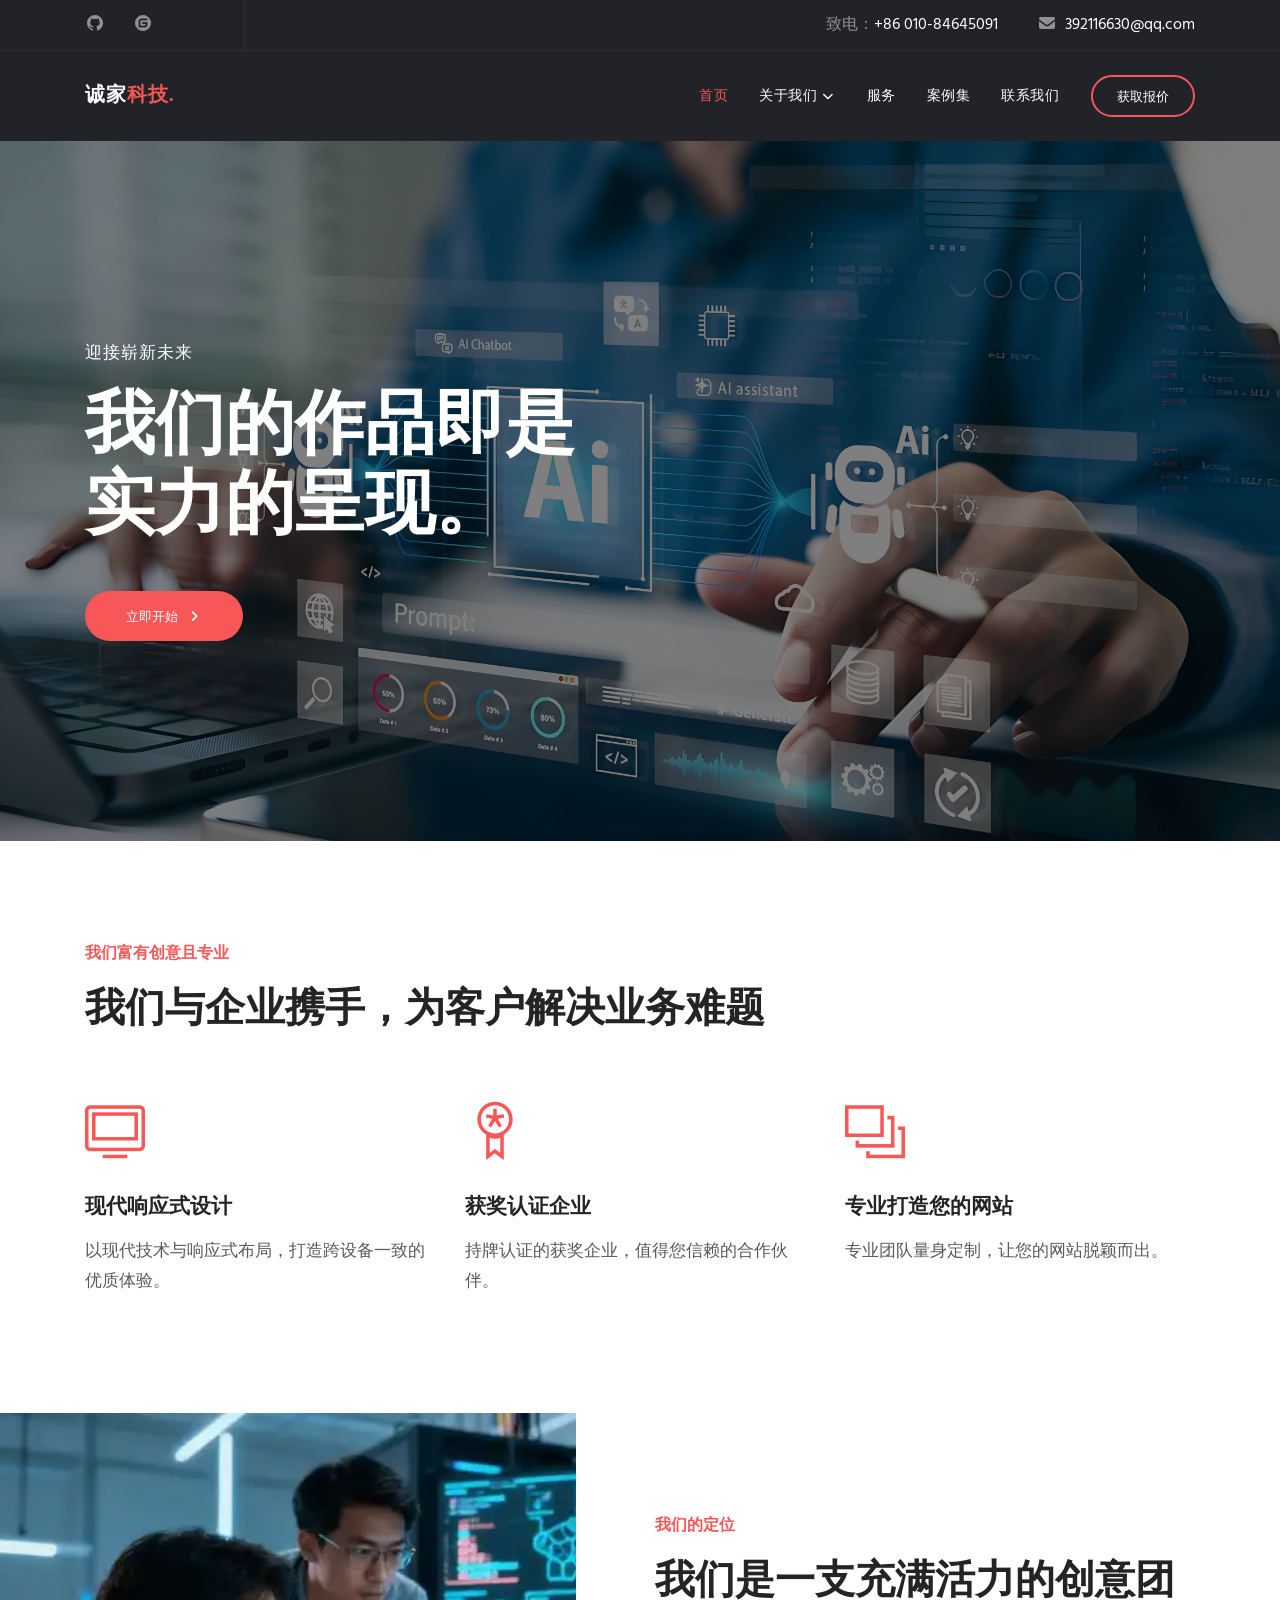
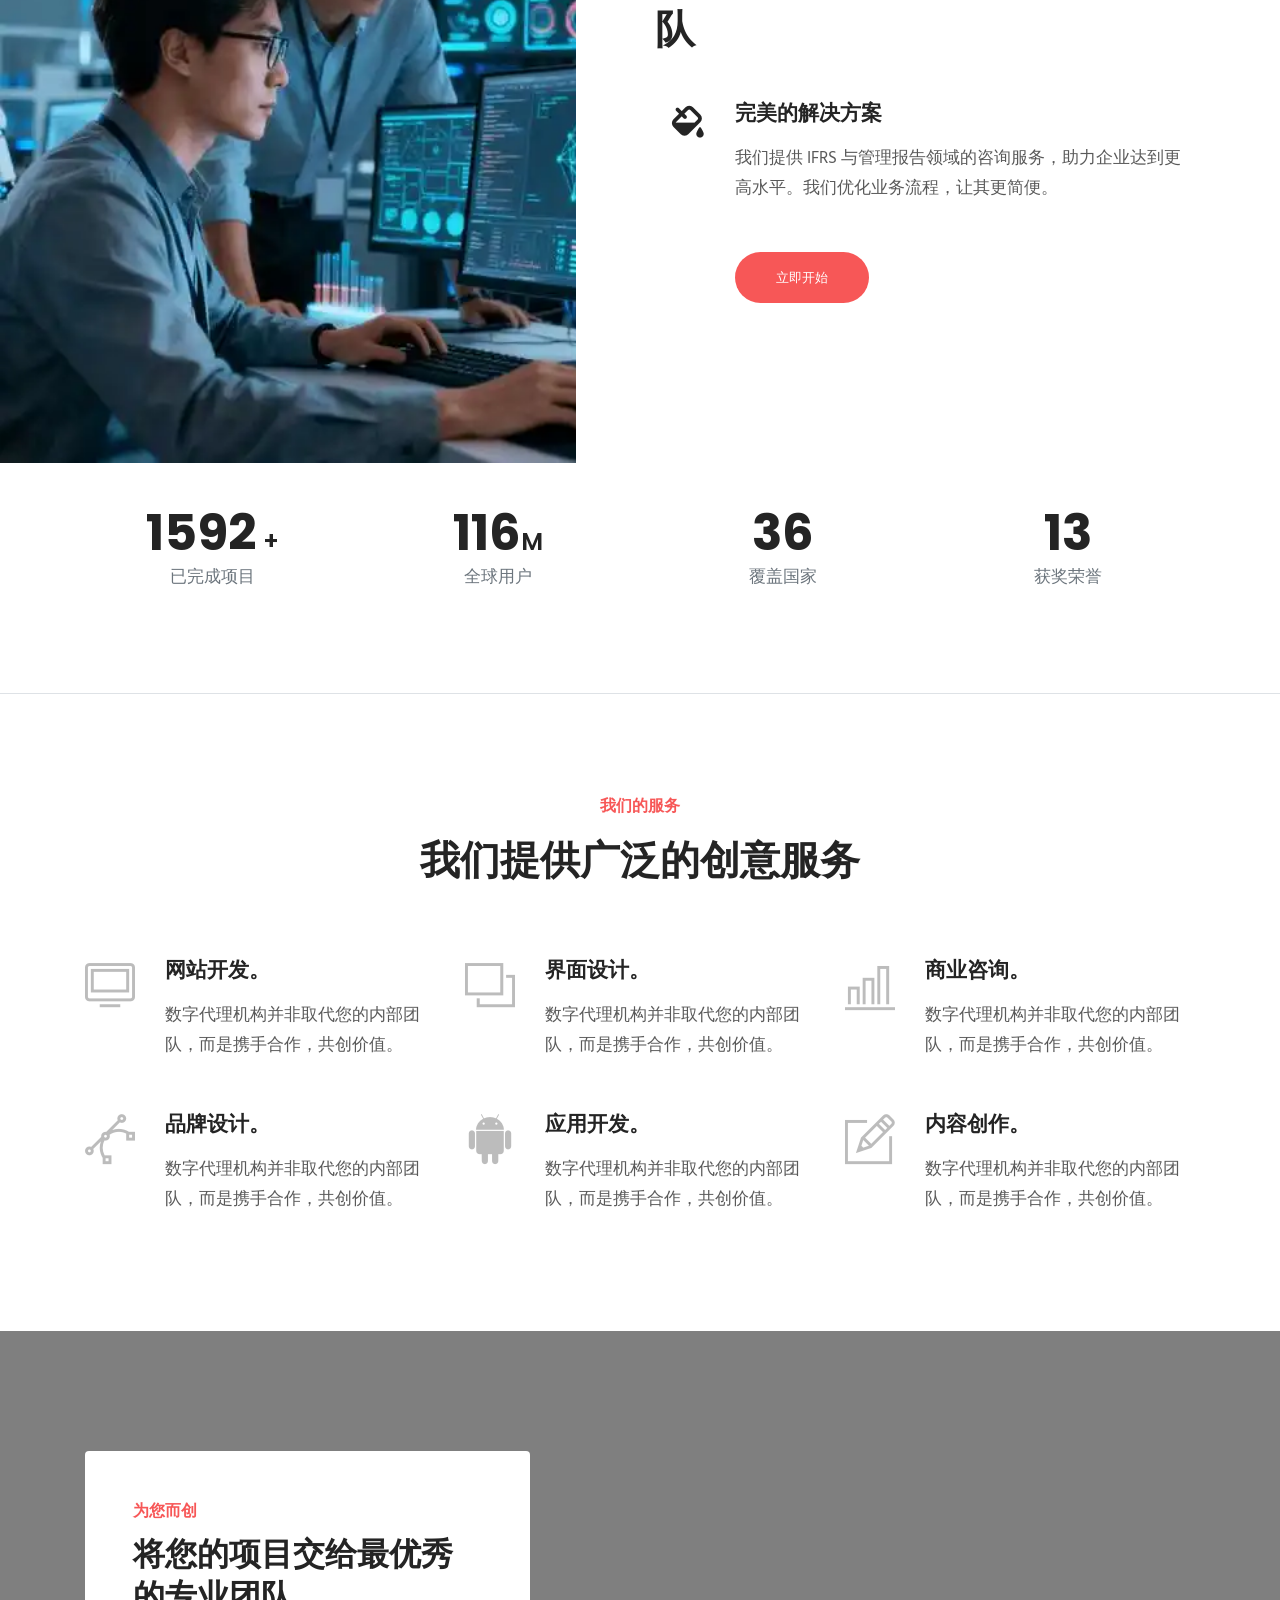
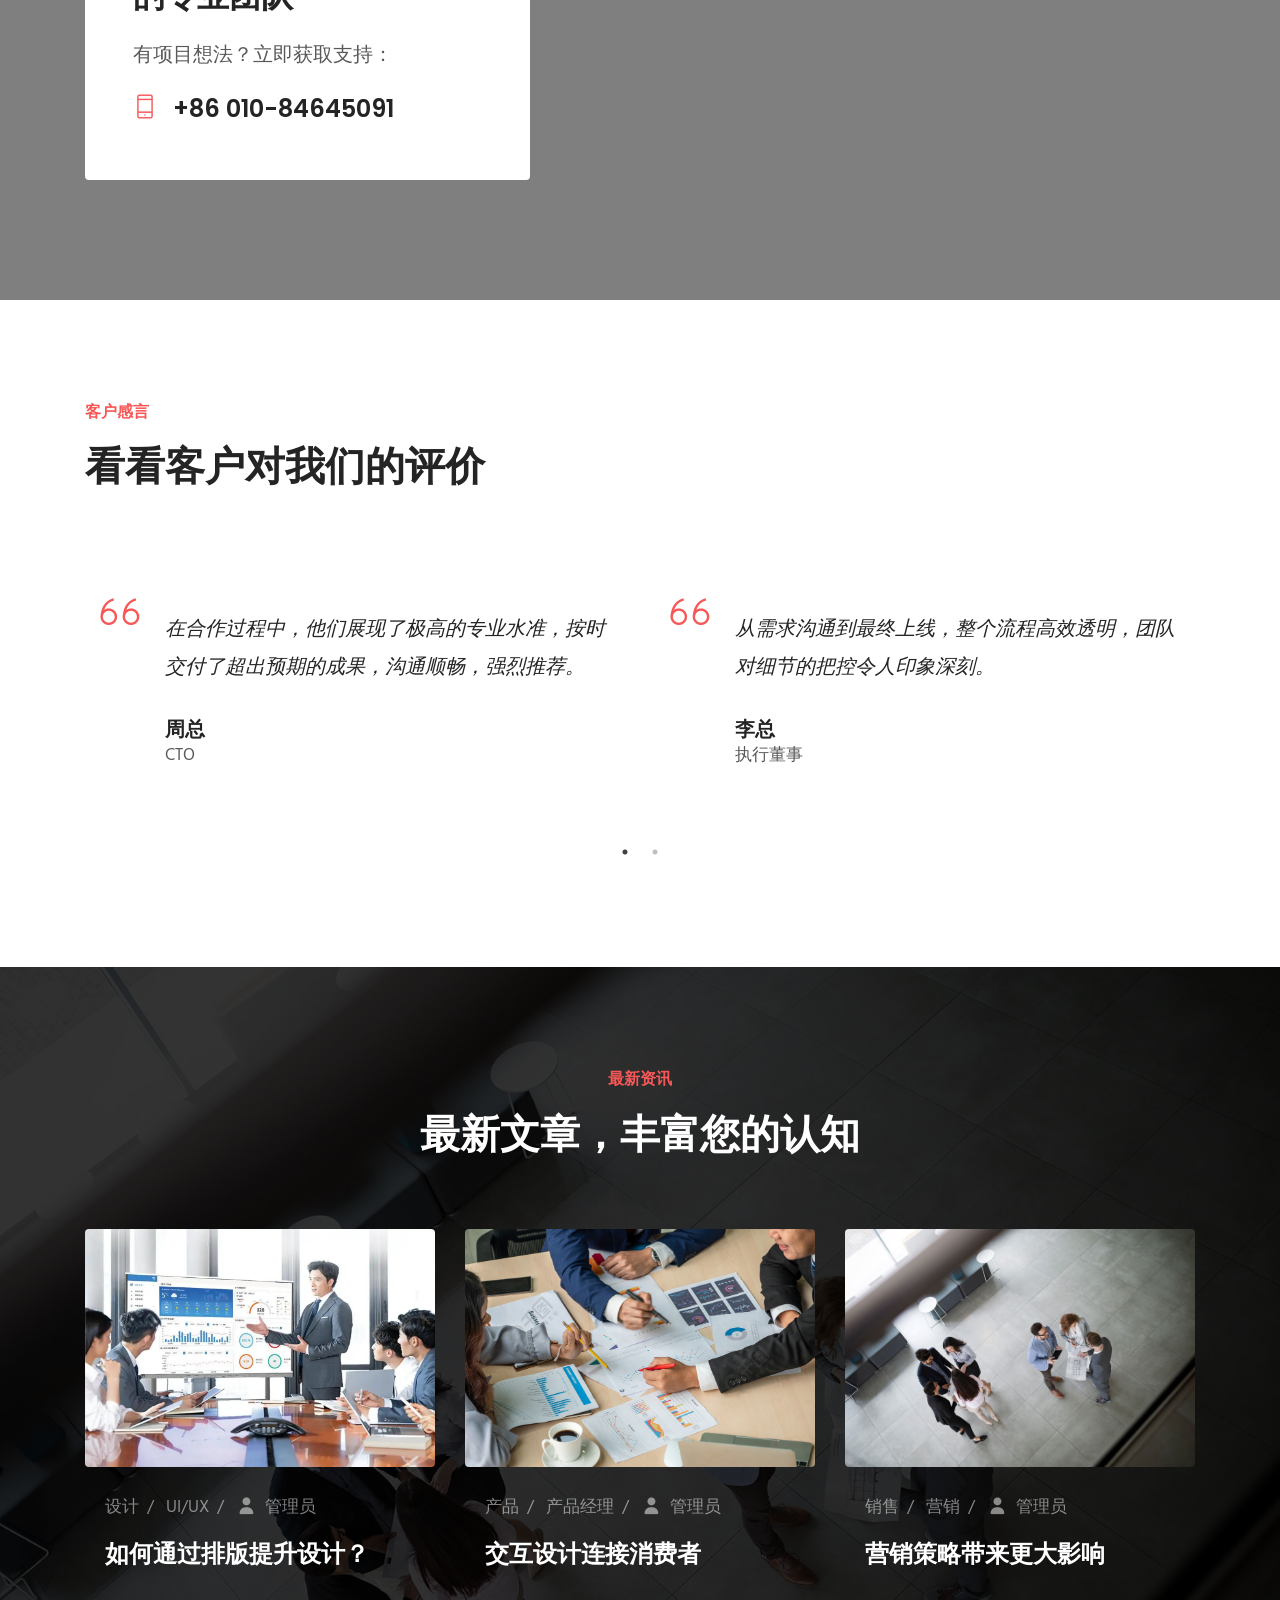
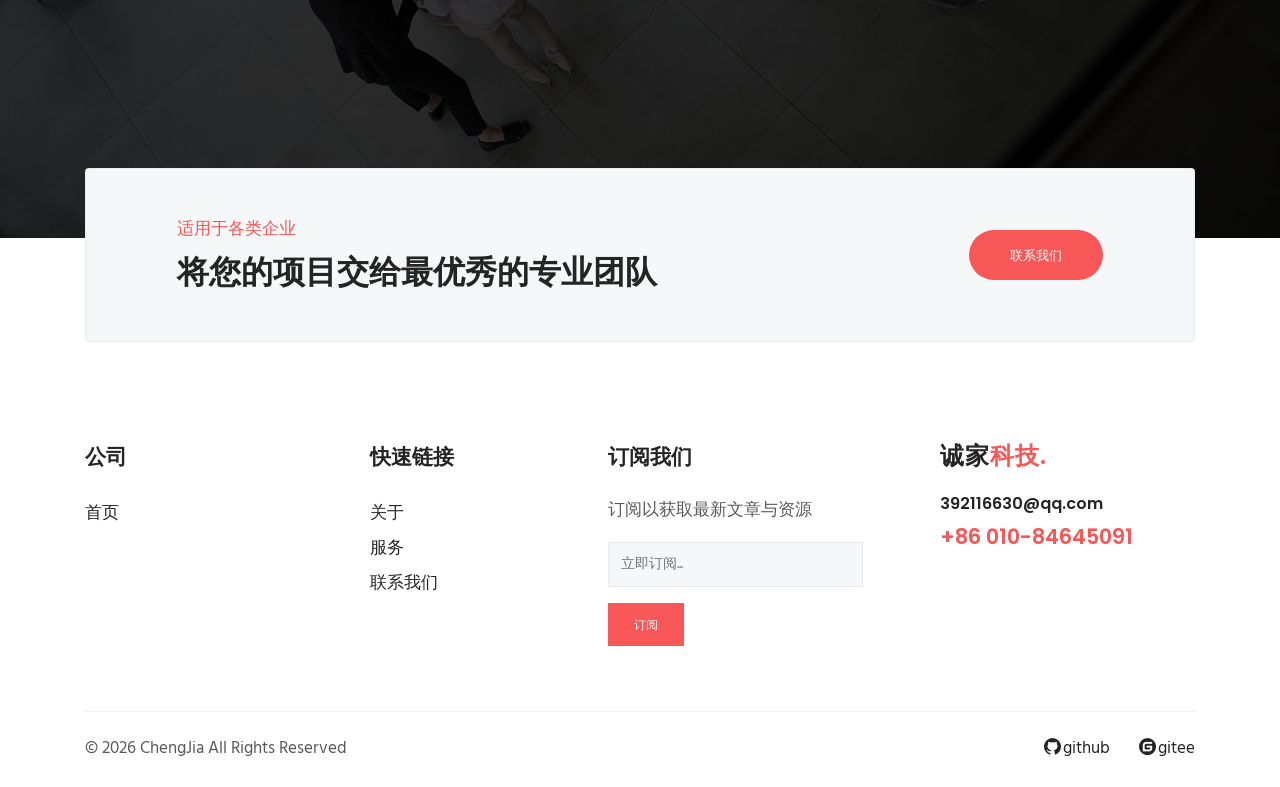
==== commit e64d815f: "modify: gitee" ====
--- a/index.html
+++ b/index.html
@@ -49,9 +49,10 @@
       <div class="row justify-content-between align-items-center">
         <div class="col-lg-2 col-md-4">
           <div class="header-top-socials text-center text-lg-left text-md-left">
-            <!-- <a href="https://www.facebook.com/themefisher" aria-label="facebook"><i class="fab fa-facebook-f"></i></a>
-            <a href="https://twitter.com/themefisher" aria-label="twitter"><i class="fab fa-twitter"></i></a> -->
-            <a href="https://github.com/hswyxj/" aria-label="github"><i class="fab fa-github"></i></a>
+            <!-- <a href="https://www.facebook.com/themefisher" aria-label="facebook"><i class="fab fa-facebook-f"></i></a>-->
+            <!-- <a href="https://twitter.com/themefisher" aria-label="twitter"><i class="fab fa-twitter"></i></a>  -->
+            <a href="https://github.com/hswyxj" aria-label="github"><i class="fab fa-github"></i></a>
+            <a href="https://gitee.com/hswyxj" aria-label="gitee"><i class="fa-brands fa-gitee"></i></a>
           </div>
         </div>
         <div class="col-lg-10 col-md-8 text-center text-lg-right text-md-right">
@@ -531,13 +532,15 @@
         <div class="col-lg-6">
           <div class="copyright">© 2026 ChengJia All Rights Reserved</div>
         </div>
-        <!-- <div class="col-lg-6 text-left text-lg-right">
+        <div class="col-lg-6 text-left text-lg-right">
           <ul class="list-inline footer-socials">
-            <li class="list-inline-item"><a href="https://www.facebook.com/themefisher"><i class="fab fa-facebook-f mr-2"></i>脸书</a></li>
+            <!-- <li class="list-inline-item"><a href="https://www.facebook.com/themefisher"><i class="fab fa-facebook-f mr-2"></i>脸书</a></li>
             <li class="list-inline-item"><a href="https://twitter.com/themefisher"><i class="fab fa-twitter mr-2"></i>推特</a></li>
-            <li class="list-inline-item"><a href="https://www.pinterest.com/themefisher/"><i class="fab fa-pinterest-p mr-2 "></i>缤趣</a></li>
+            <li class="list-inline-item"><a href="https://www.pinterest.com/themefisher/"><i class="fab fa-pinterest-p mr-2 "></i>缤趣</a></li> -->
+            <li class="list-inline-item"><a href="https://github.com/hswyxj" aria-label="github"><i class="fab fa-github"></i>github</a></li>
+            <li class="list-inline-item"><a href="https://gitee.com/hswyxj" aria-label="gitee"><i class="fa-brands fa-gitee"></i>gitee</a></li>
           </ul>
-        </div> -->
+        </div>
       </div>
     </div>
   </div>
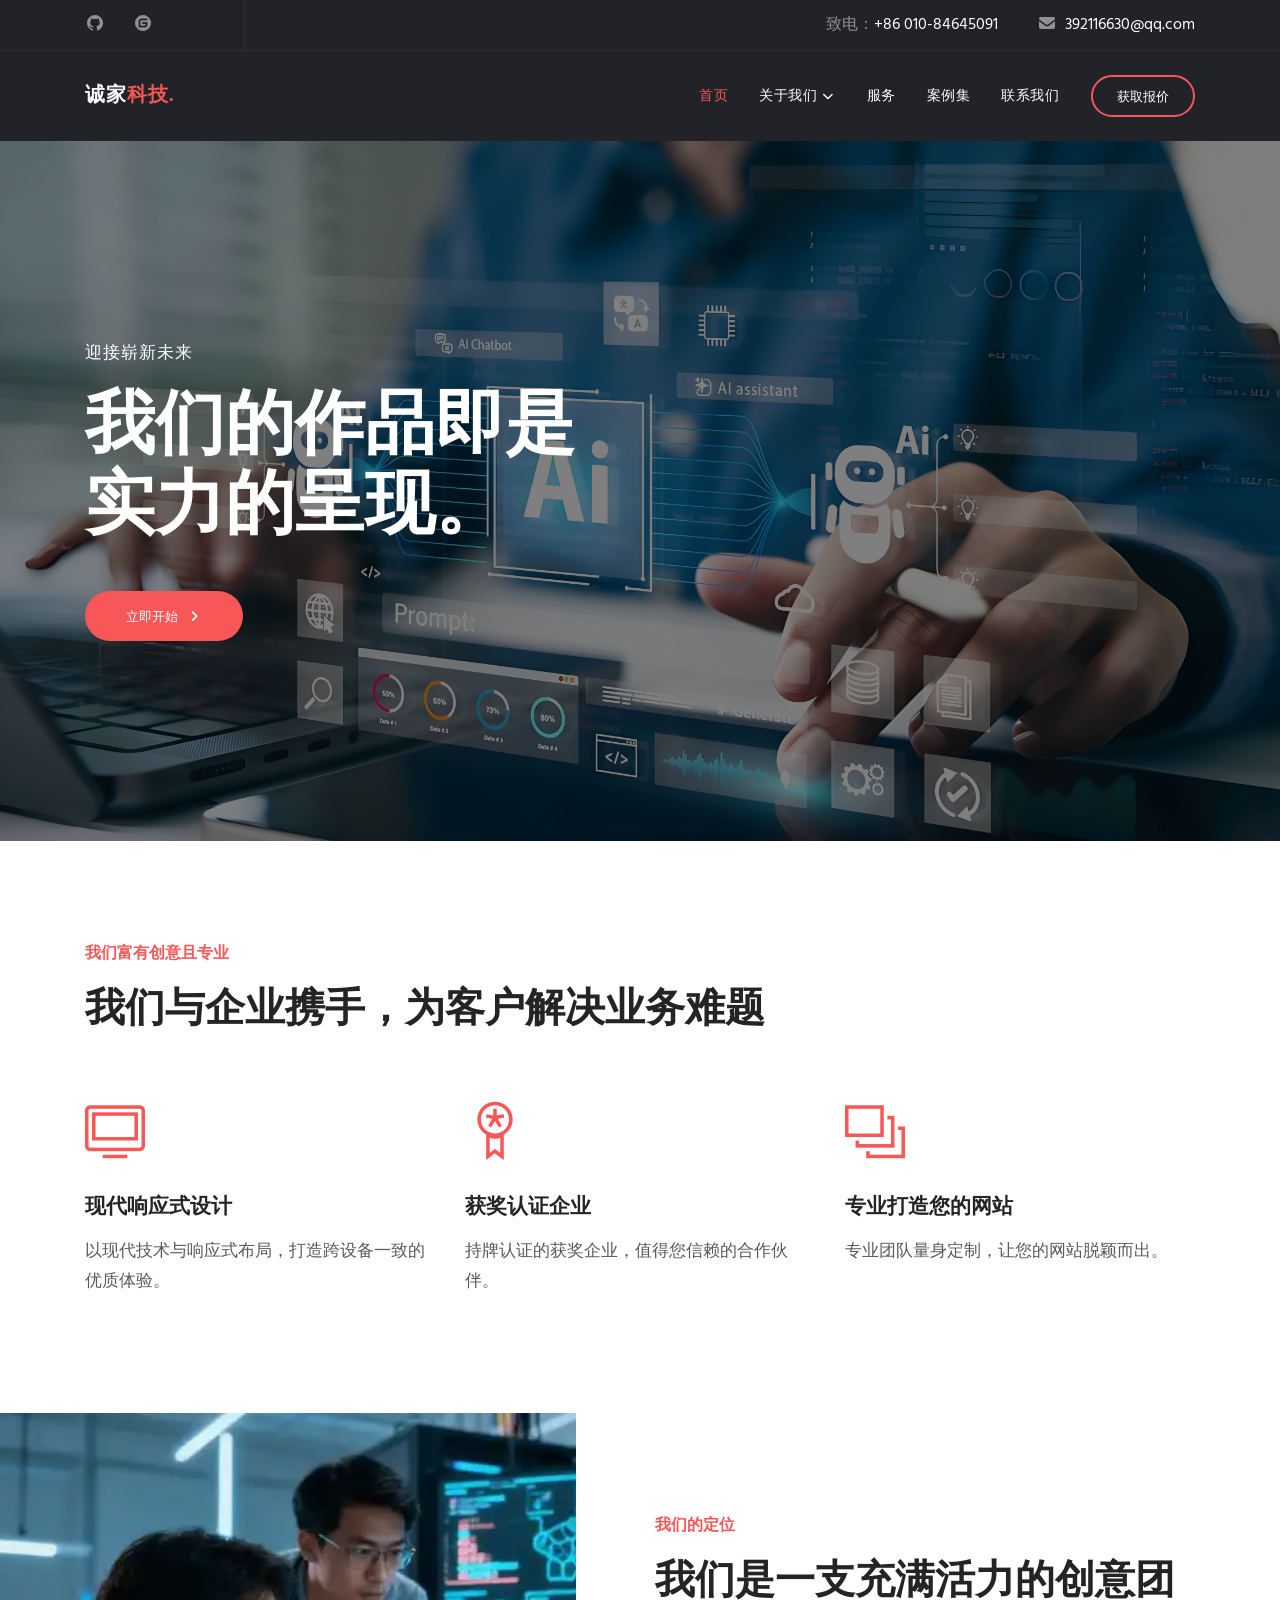
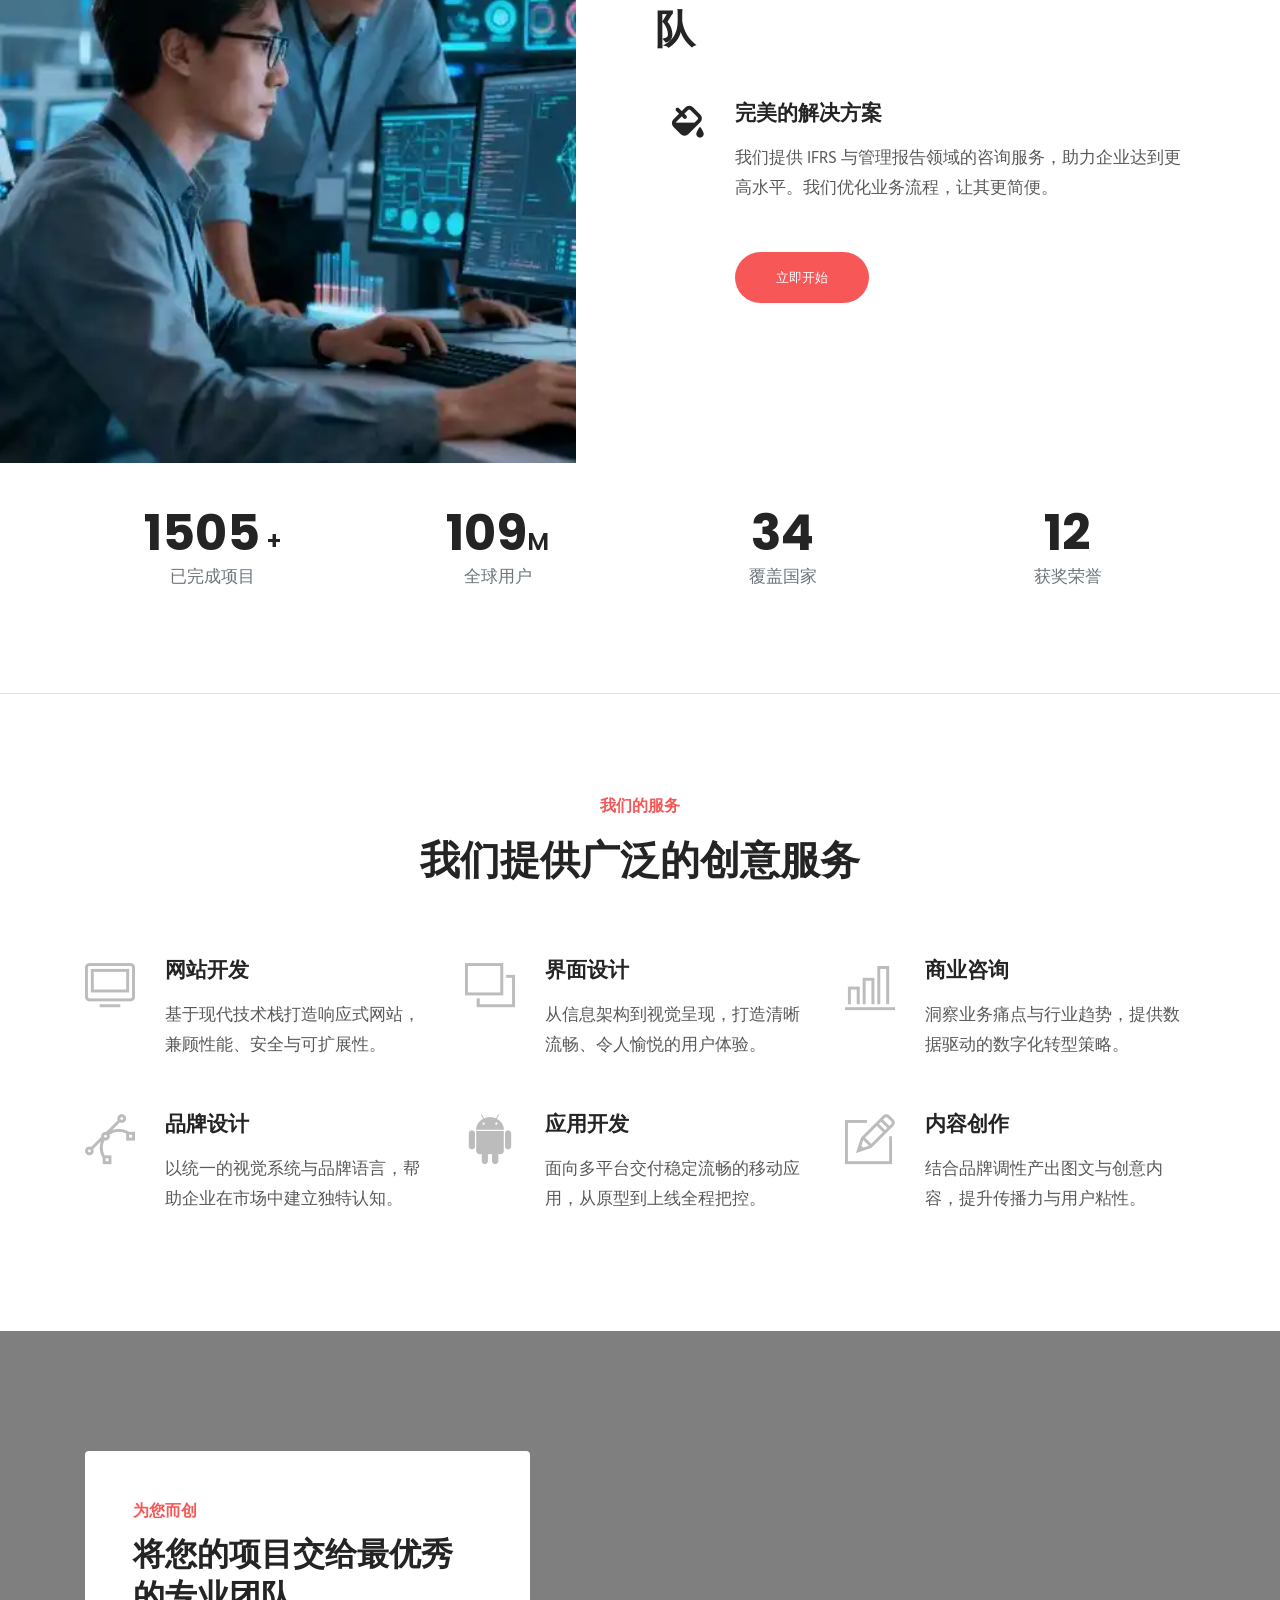
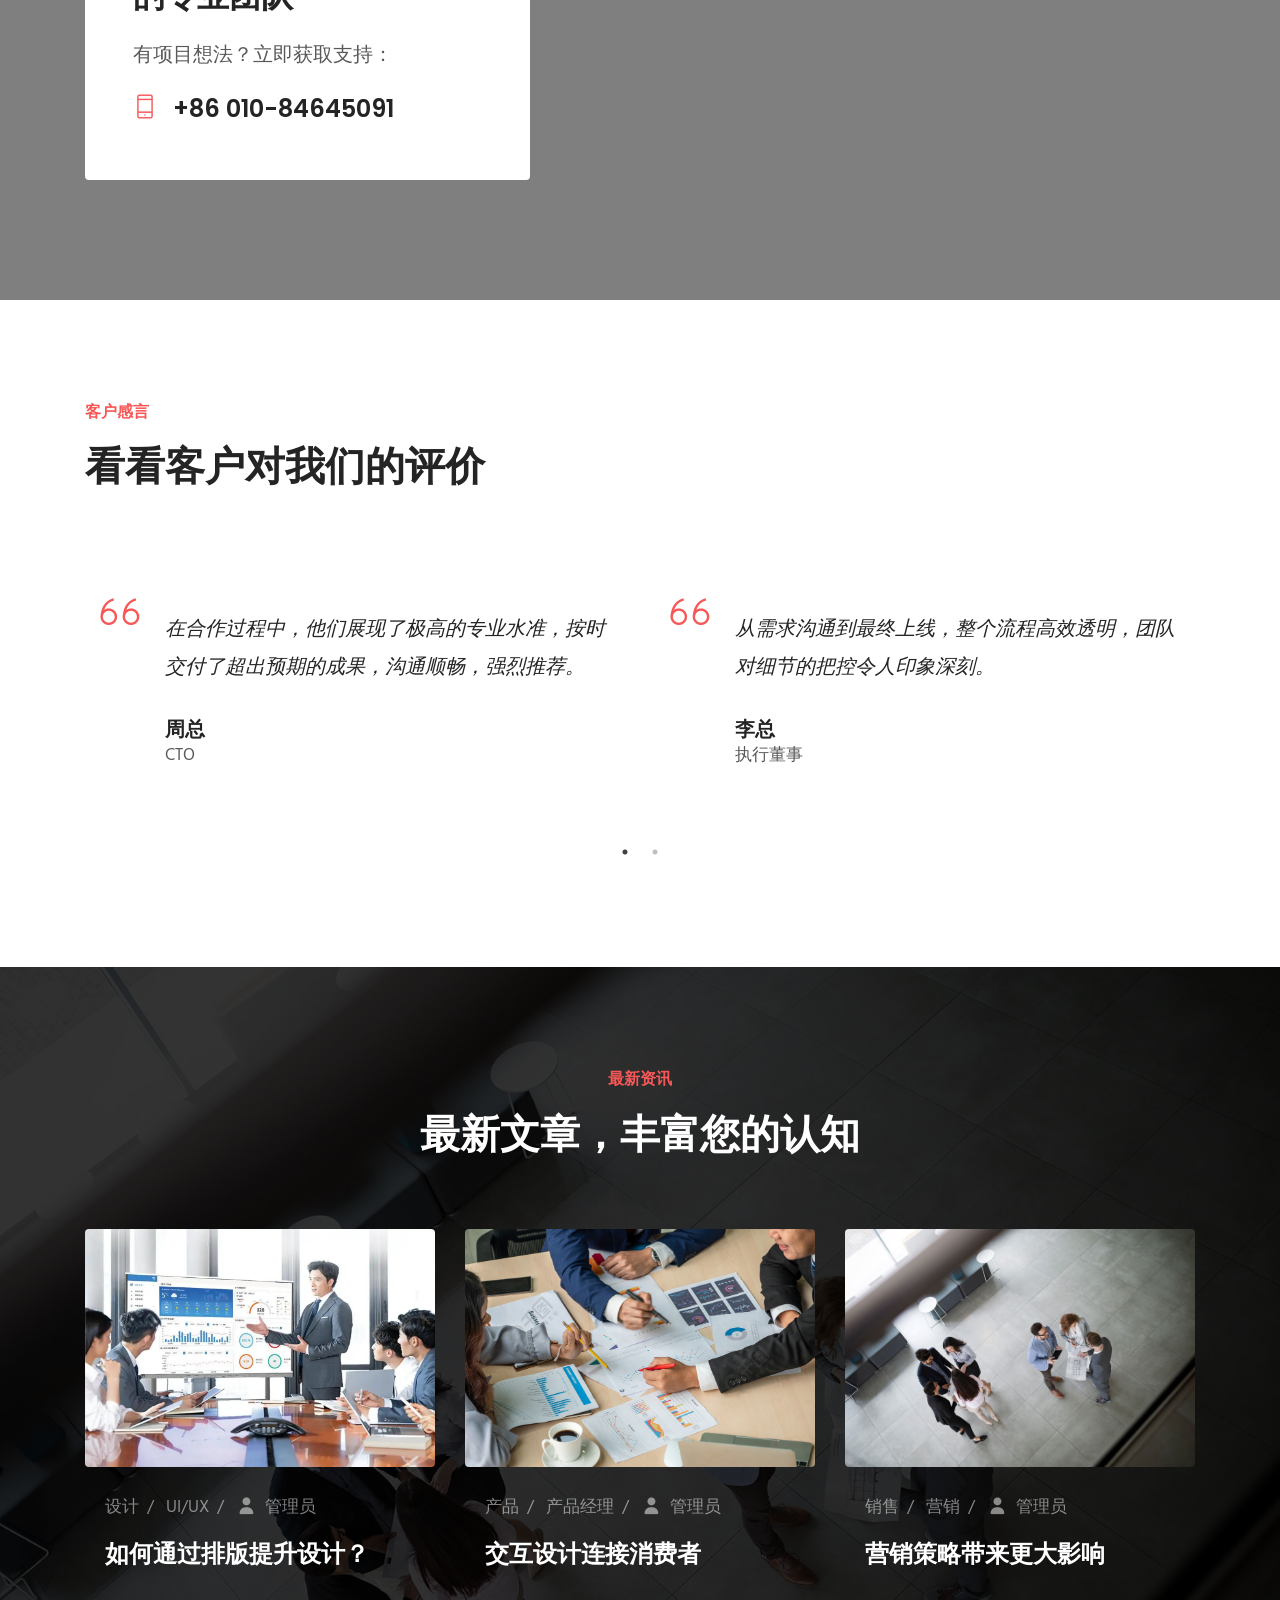
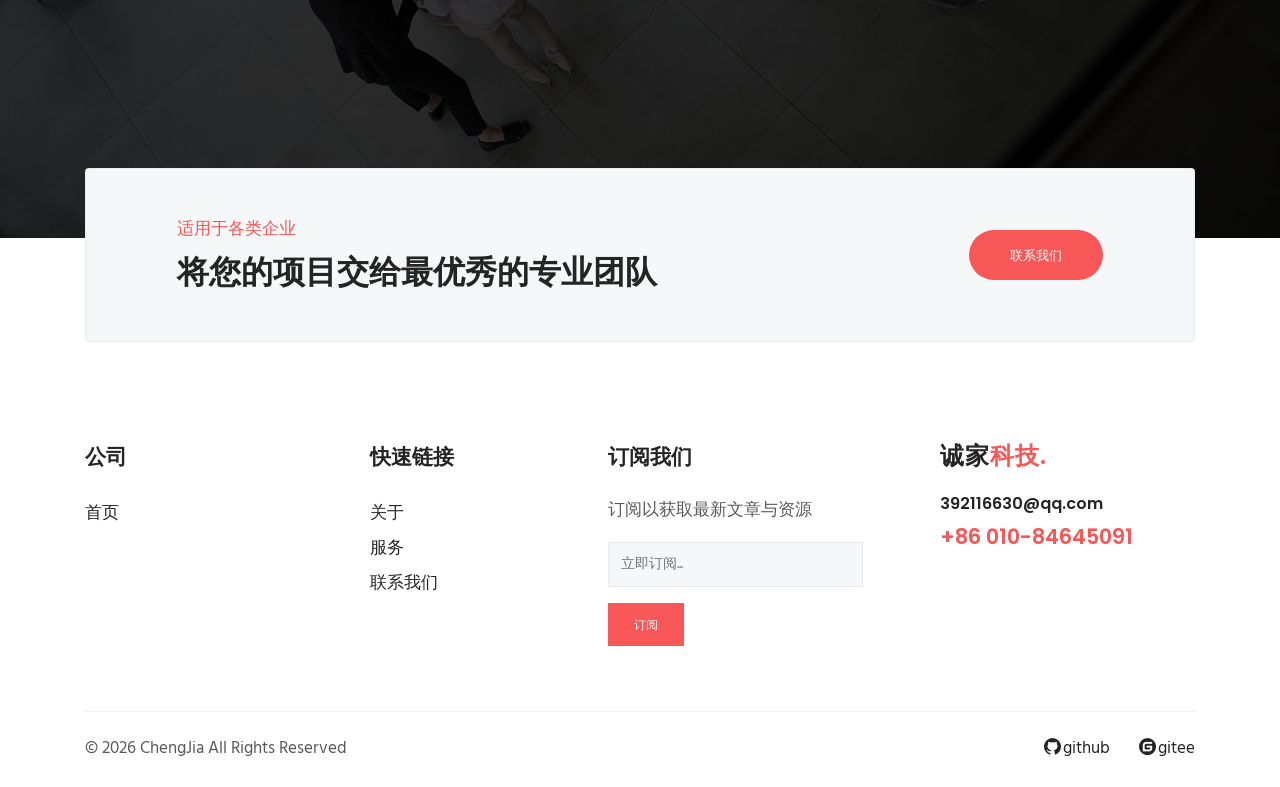
==== commit f4c2694c: "modify: 修改服务信息" ====
--- a/index.html
+++ b/index.html
@@ -259,48 +259,48 @@
 			<div class="col-lg-4 col-md-6 col-sm-6">
 				<div class="service-item mb-5">
 					<i class="ti-desktop"></i>
-					<h4 class="mb-3">网站开发。</h4>
-					<p>数字代理机构并非取代您的内部团队，而是携手合作，共创价值。</p>
+					<h4 class="mb-3">网站开发</h4>
+					<p>基于现代技术栈打造响应式网站，兼顾性能、安全与可扩展性。</p>
 				</div>
 			</div>
 
 			<div class="col-lg-4 col-md-6 col-sm-6">
 				<div class="service-item mb-5">
 					<i class="ti-layers"></i>
-					<h4 class="mb-3">界面设计。</h4>
-					<p>数字代理机构并非取代您的内部团队，而是携手合作，共创价值。</p>
+					<h4 class="mb-3">界面设计</h4>
+					<p>从信息架构到视觉呈现，打造清晰流畅、令人愉悦的用户体验。</p>
 				</div>
 			</div>
 
 			<div class="col-lg-4 col-md-6 col-sm-6">
 				<div class="service-item mb-5">
 					<i class="ti-bar-chart"></i>
-					<h4 class="mb-3">商业咨询。</h4>
-					<p>数字代理机构并非取代您的内部团队，而是携手合作，共创价值。</p>
+					<h4 class="mb-3">商业咨询</h4>
+					<p>洞察业务痛点与行业趋势，提供数据驱动的数字化转型策略。</p>
 				</div>
 			</div>
 
 			<div class="col-lg-4 col-md-6 col-sm-6">
 				<div class="service-item mb-5 mb-lg-0">
 					<i class="ti-vector"></i>
-					<h4 class="mb-3">品牌设计。</h4>
-					<p>数字代理机构并非取代您的内部团队，而是携手合作，共创价值。</p>
+					<h4 class="mb-3">品牌设计</h4>
+					<p>以统一的视觉系统与品牌语言，帮助企业在市场中建立独特认知。</p>
 				</div>
 			</div>
 
 			<div class="col-lg-4 col-md-6 col-sm-6">
 				<div class="service-item mb-5 mb-lg-0">
 					<i class="ti-android"></i>
-					<h4 class="mb-3">应用开发。</h4>
-					<p>数字代理机构并非取代您的内部团队，而是携手合作，共创价值。</p>
+					<h4 class="mb-3">应用开发</h4>
+					<p>面向多平台交付稳定流畅的移动应用，从原型到上线全程把控。</p>
 				</div>
 			</div>
 
 			<div class="col-lg-4 col-md-6 col-sm-6">
 				<div class="service-item mb-5 mb-lg-0">
 					<i class="ti-pencil-alt"></i>
-					<h4 class="mb-3">内容创作。</h4>
-					<p>数字代理机构并非取代您的内部团队，而是携手合作，共创价值。</p>
+					<h4 class="mb-3">内容创作</h4>
+					<p>结合品牌调性产出图文与创意内容，提升传播力与用户粘性。</p>
 				</div>
 			</div>
 		</div>
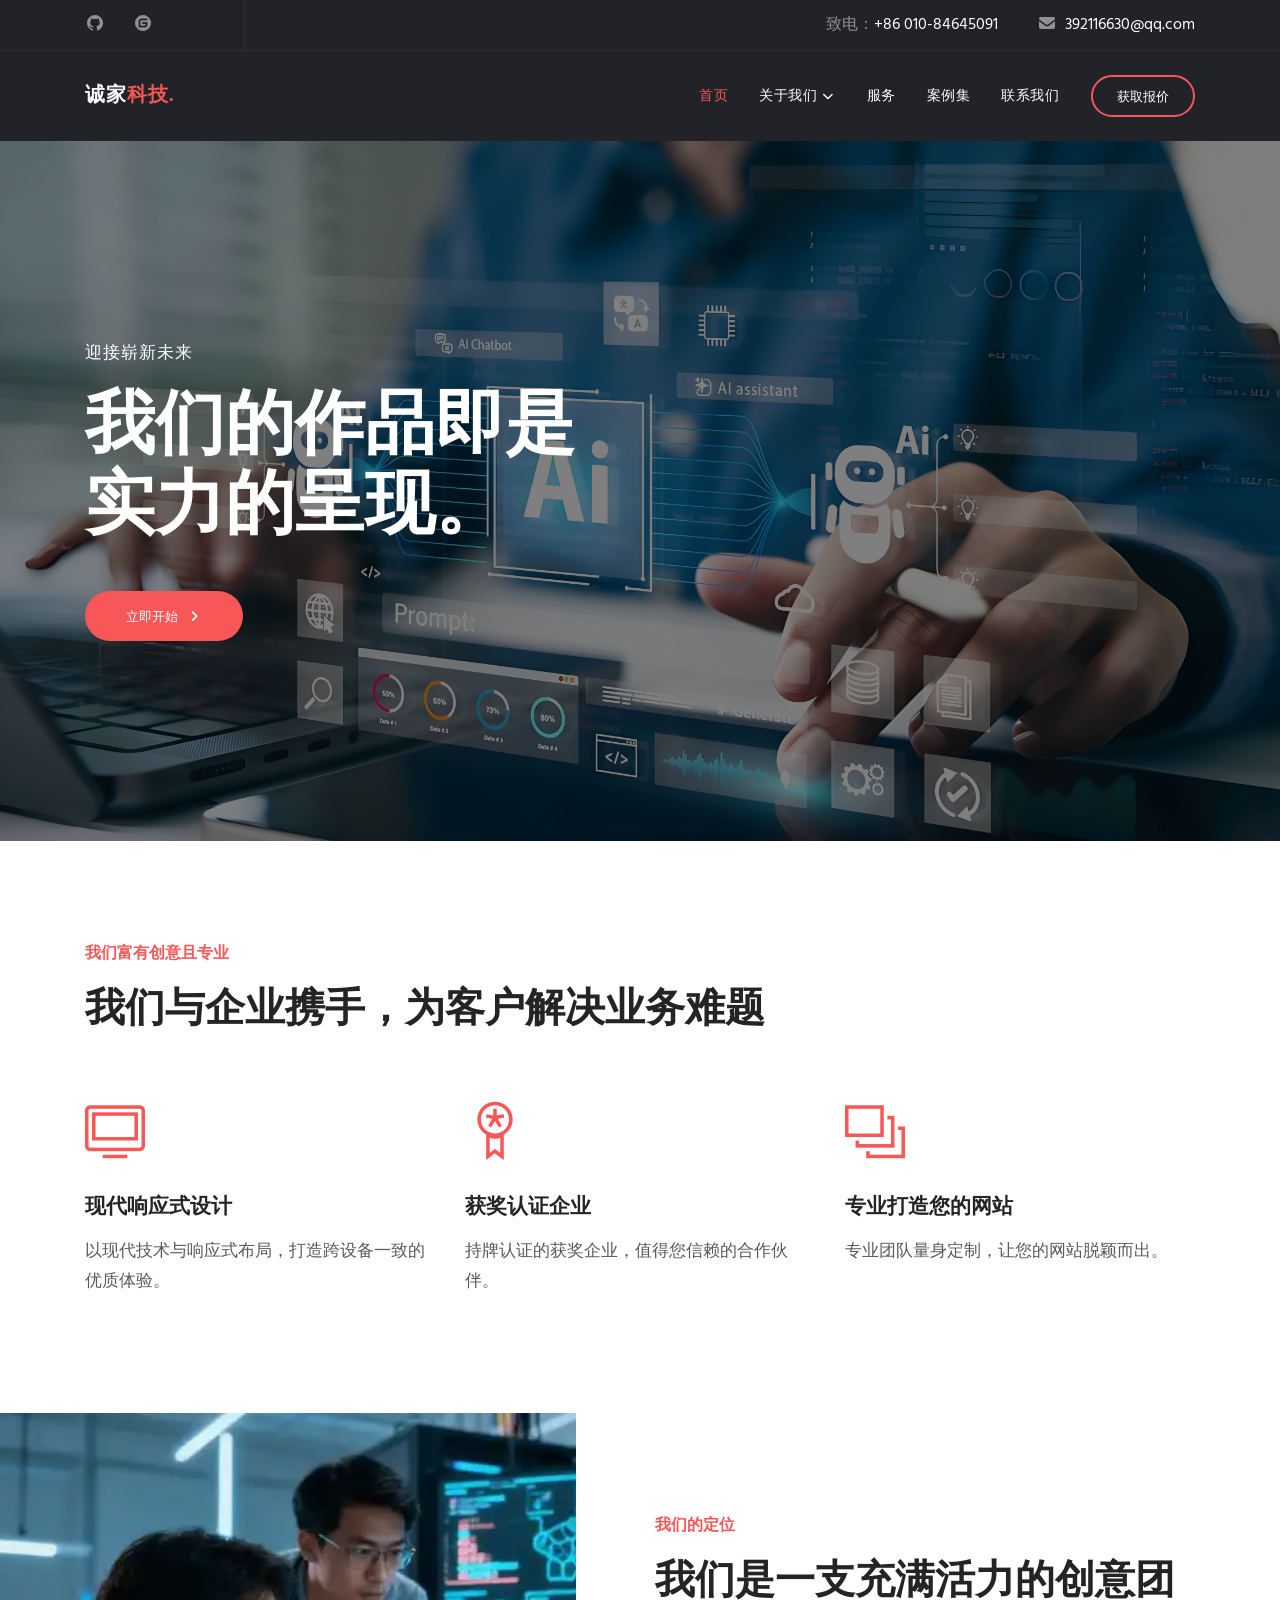
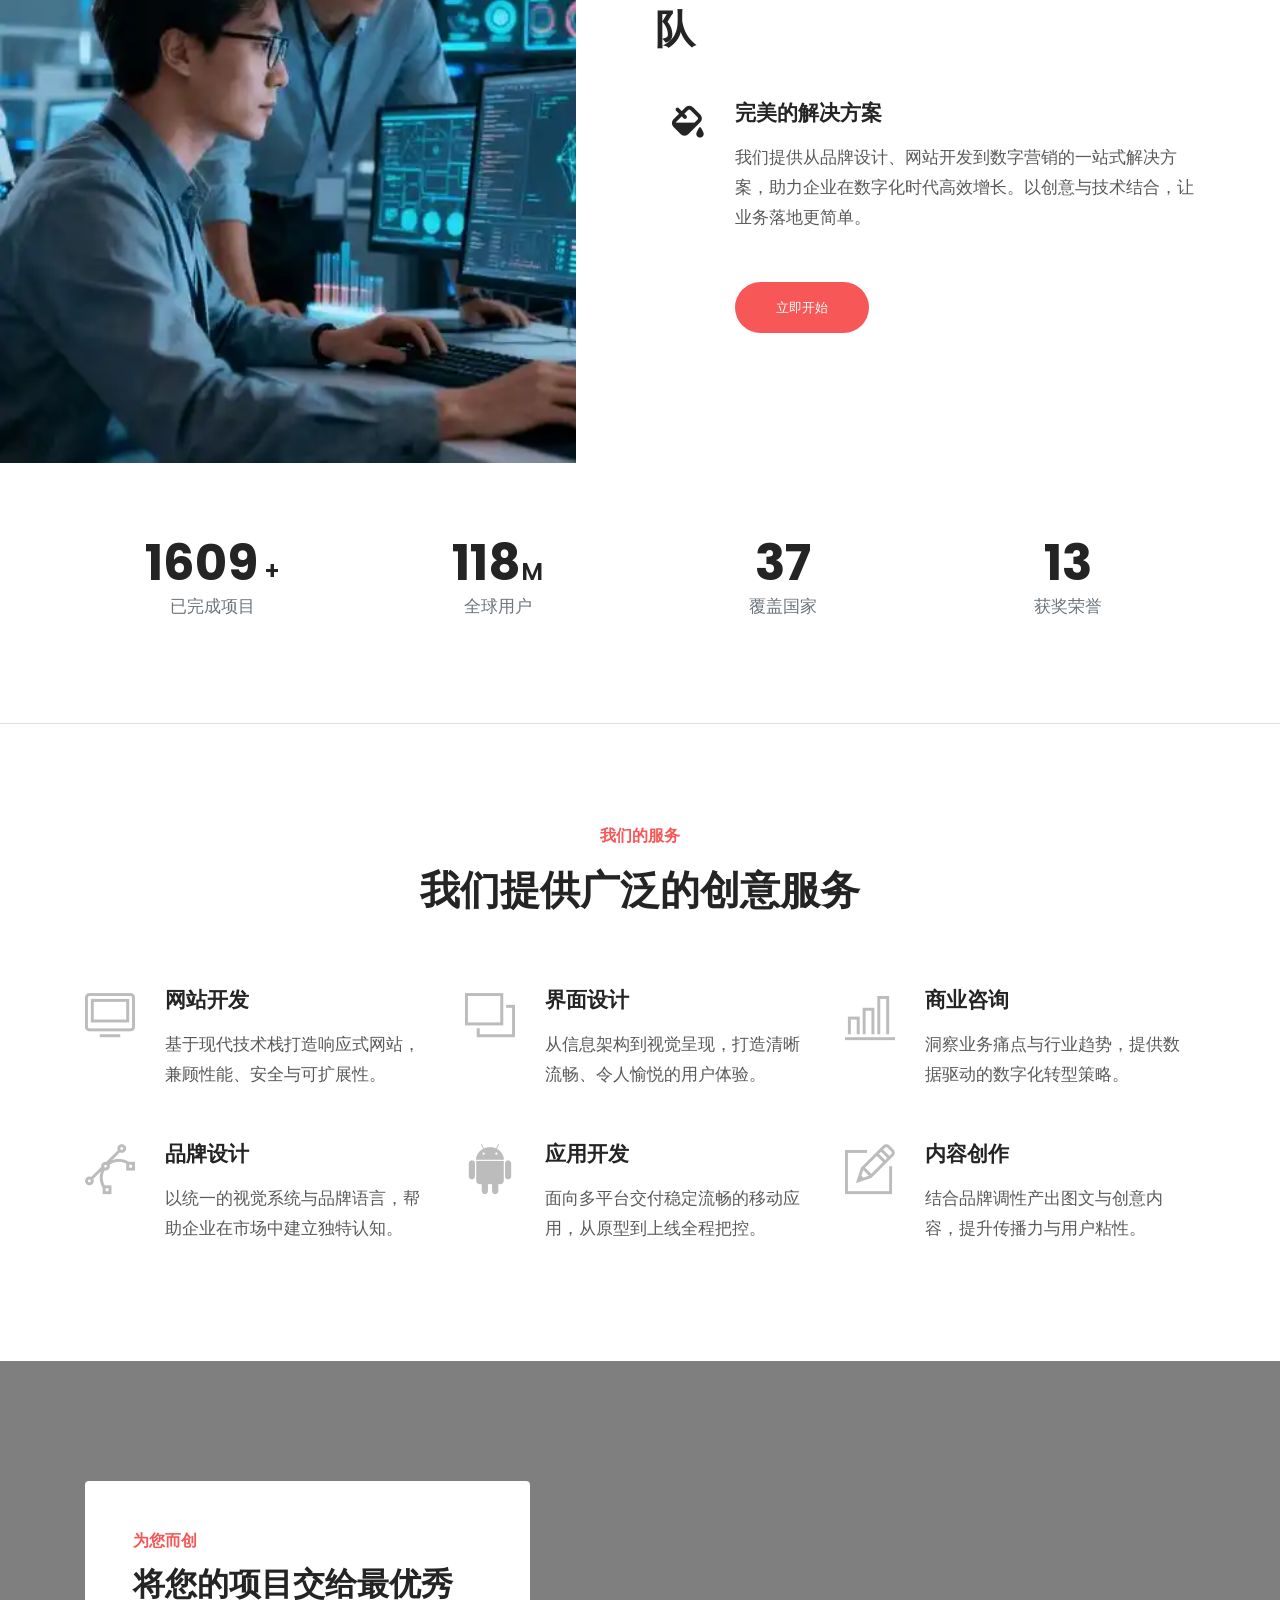
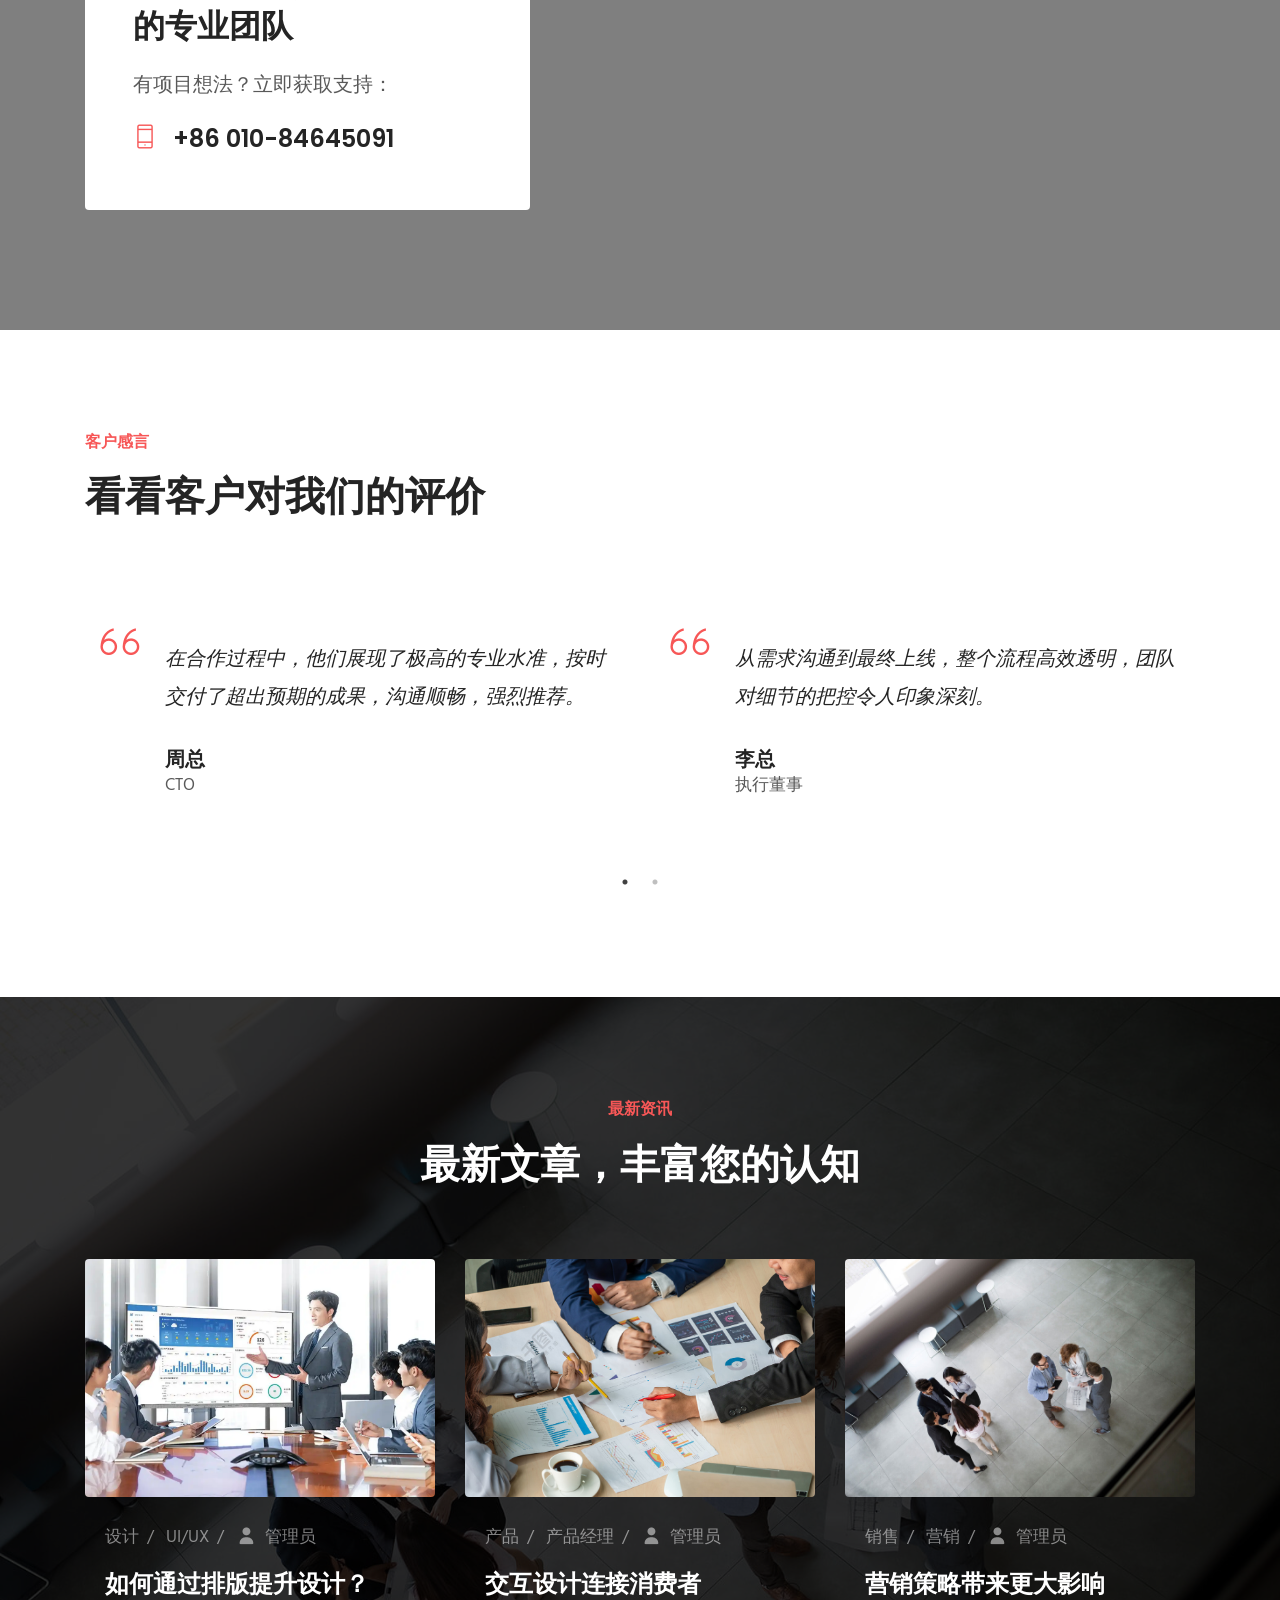
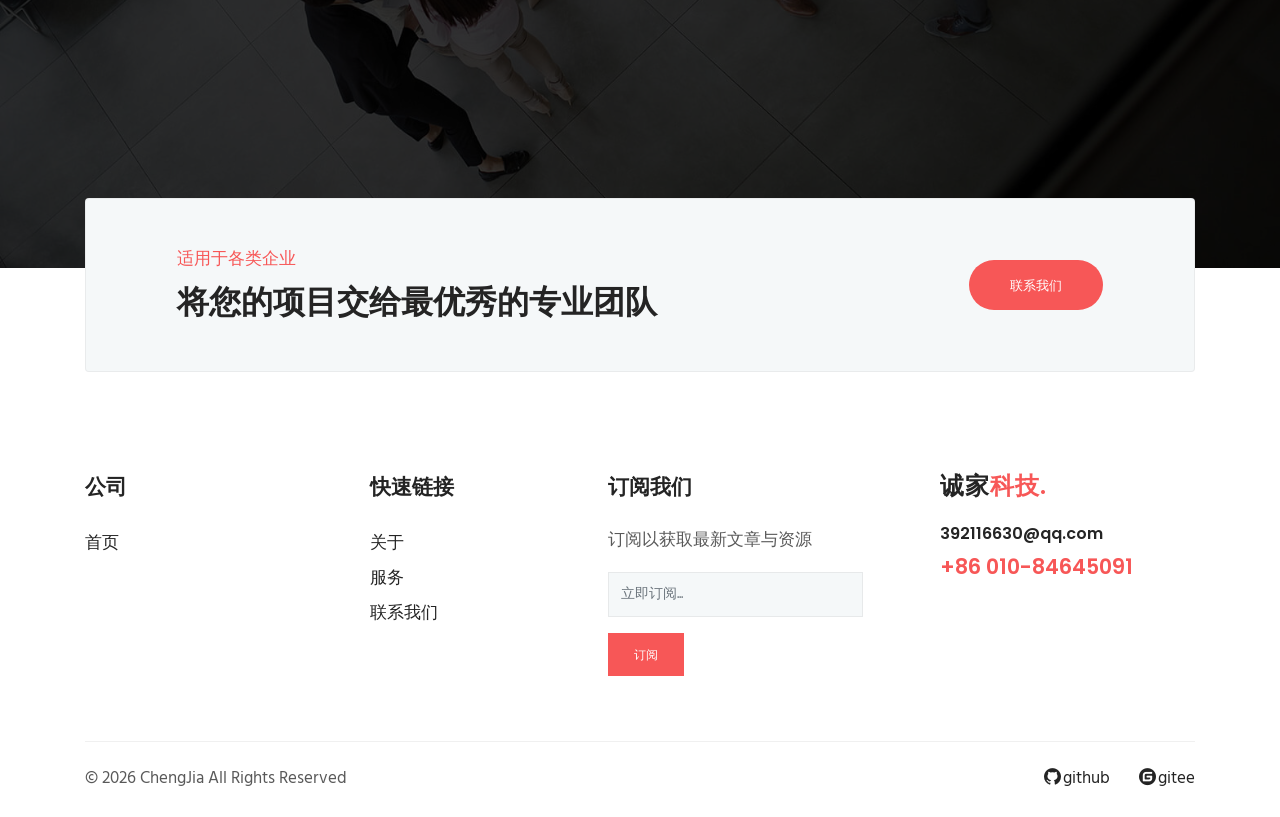
==== commit bbd48778: "modify: 修改定位描述" ====
--- a/index.html
+++ b/index.html
@@ -200,7 +200,7 @@
 					<h2 class="mt-3 mb-4 position-relative content-title">我们是一支充满活力的创意团队</h2>
 					<div class="about-content">
 						<h4 class="mb-3 position-relative">完美的解决方案</h4>
-						<p class="mb-5">我们提供 IFRS 与管理报告领域的咨询服务，助力企业达到更高水平。我们优化业务流程，让其更简便。</p>
+						<p class="mb-5">我们提供从品牌设计、网站开发到数字营销的一站式解决方案，助力企业在数字化时代高效增长。以创意与技术结合，让业务落地更简单。</p>
 
 						<a href="contact.html" class="btn btn-main btn-round-full">立即开始</a>
 					</div>
--- a/css/style.css
+++ b/css/style.css
@@ -1,7 +1,4 @@
 /**
- * WEBSITE: https://themefisher.com
- * TWITTER: https://twitter.com/themefisher
- * FACEBOOK: https://facebook.com/themefisher
  * GITHUB: https://github.com/hswyxj/
  */
 
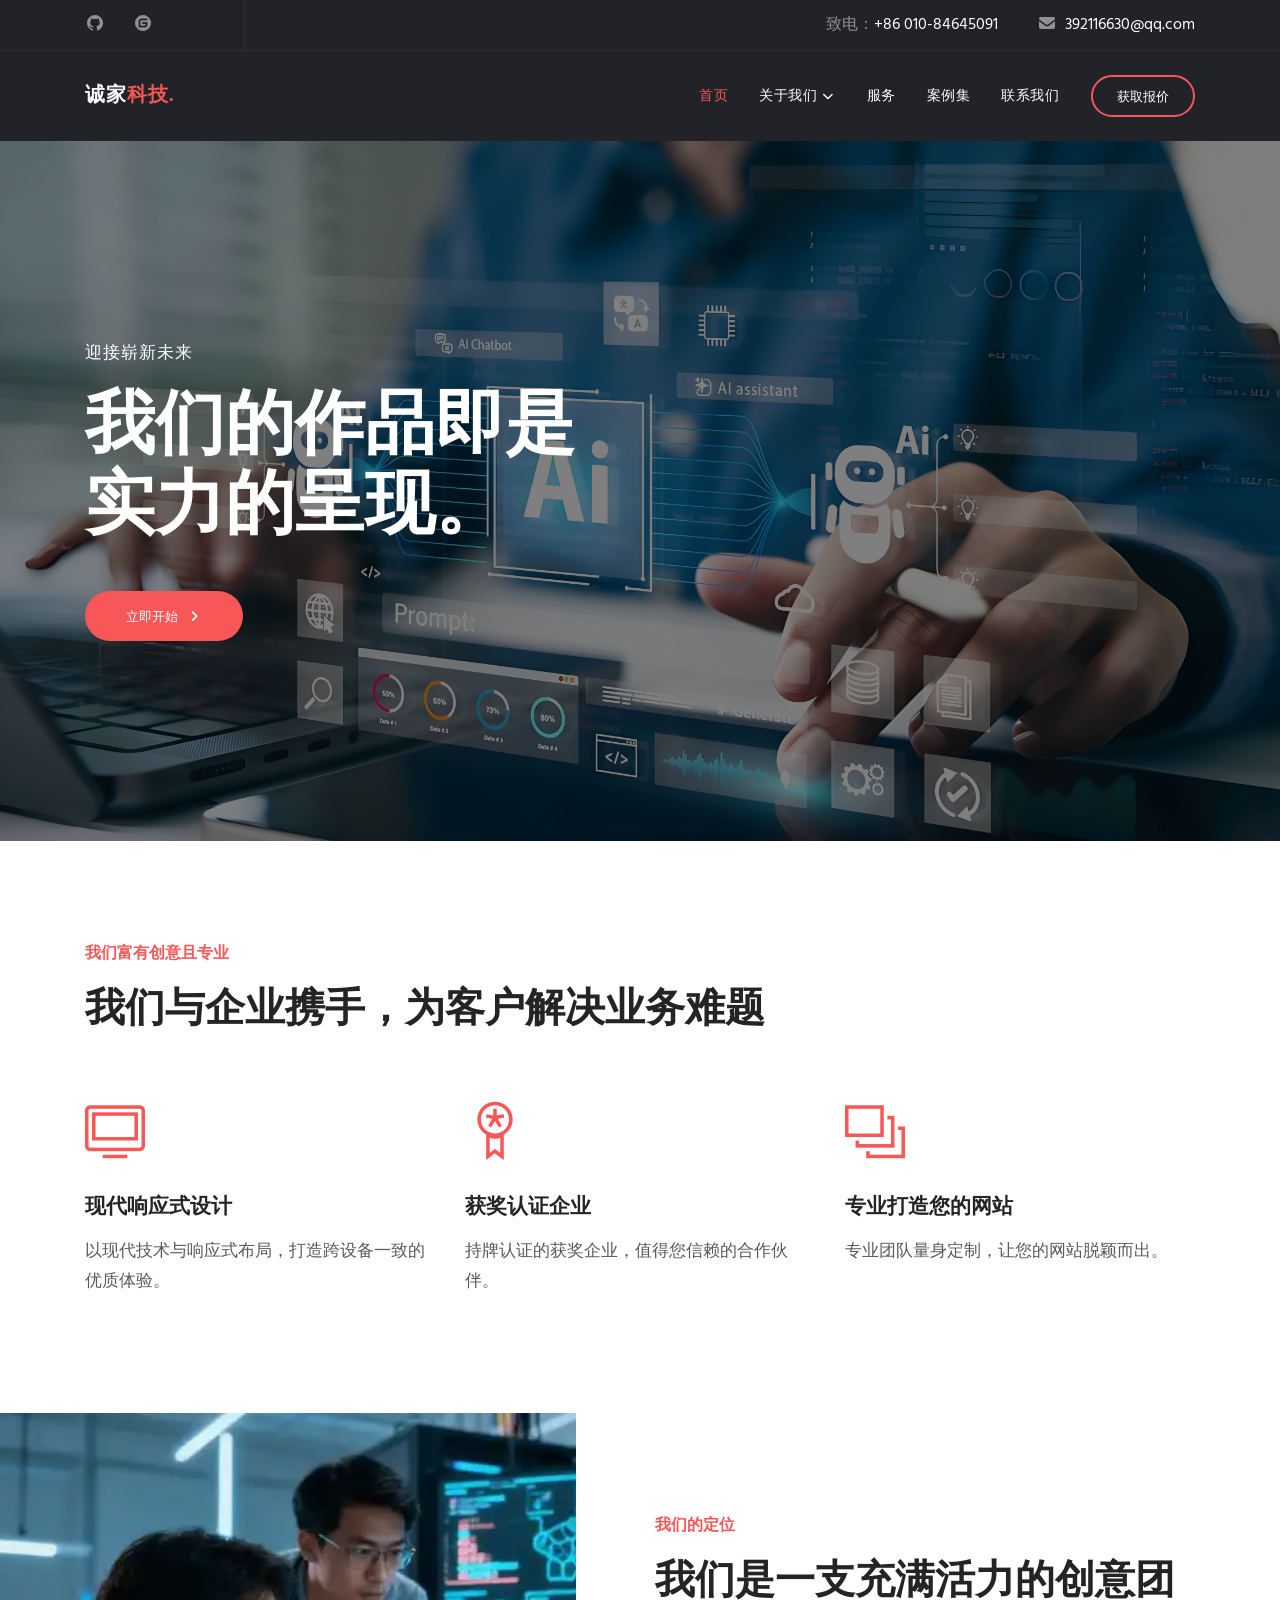
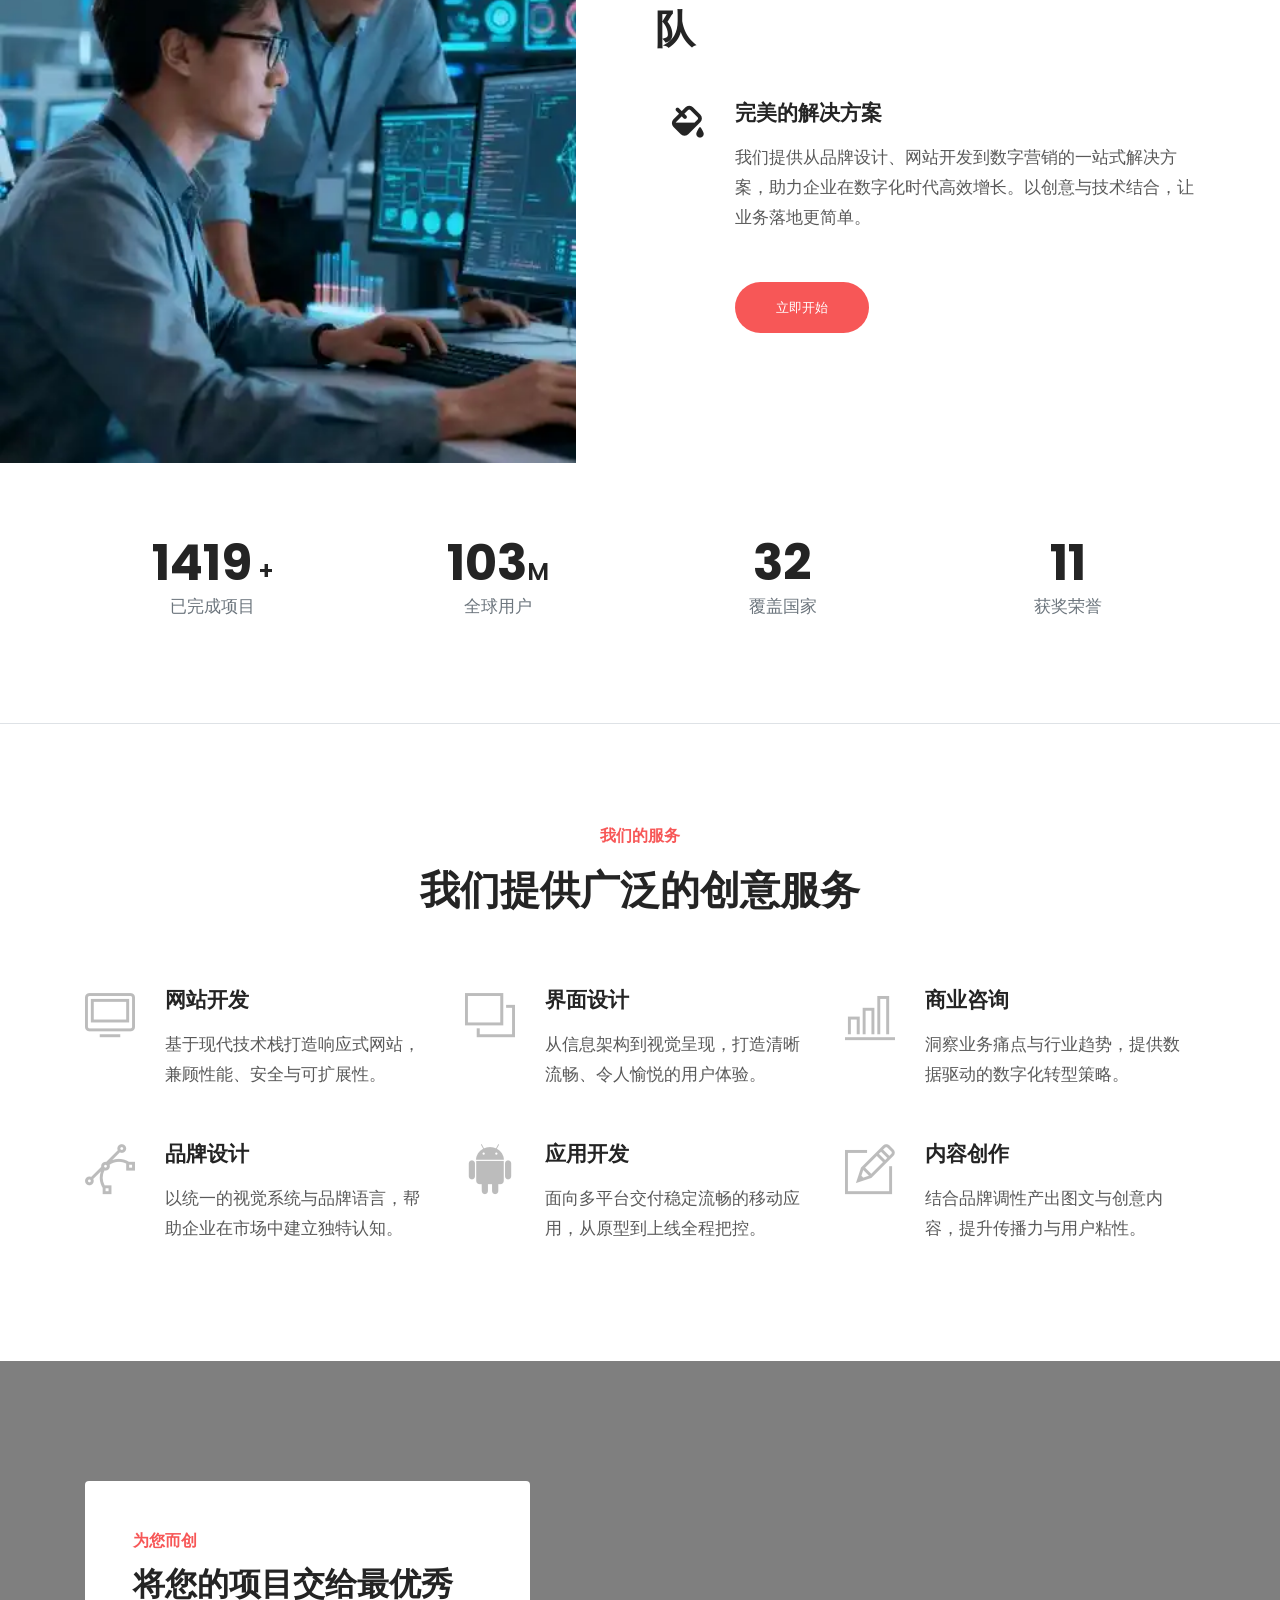
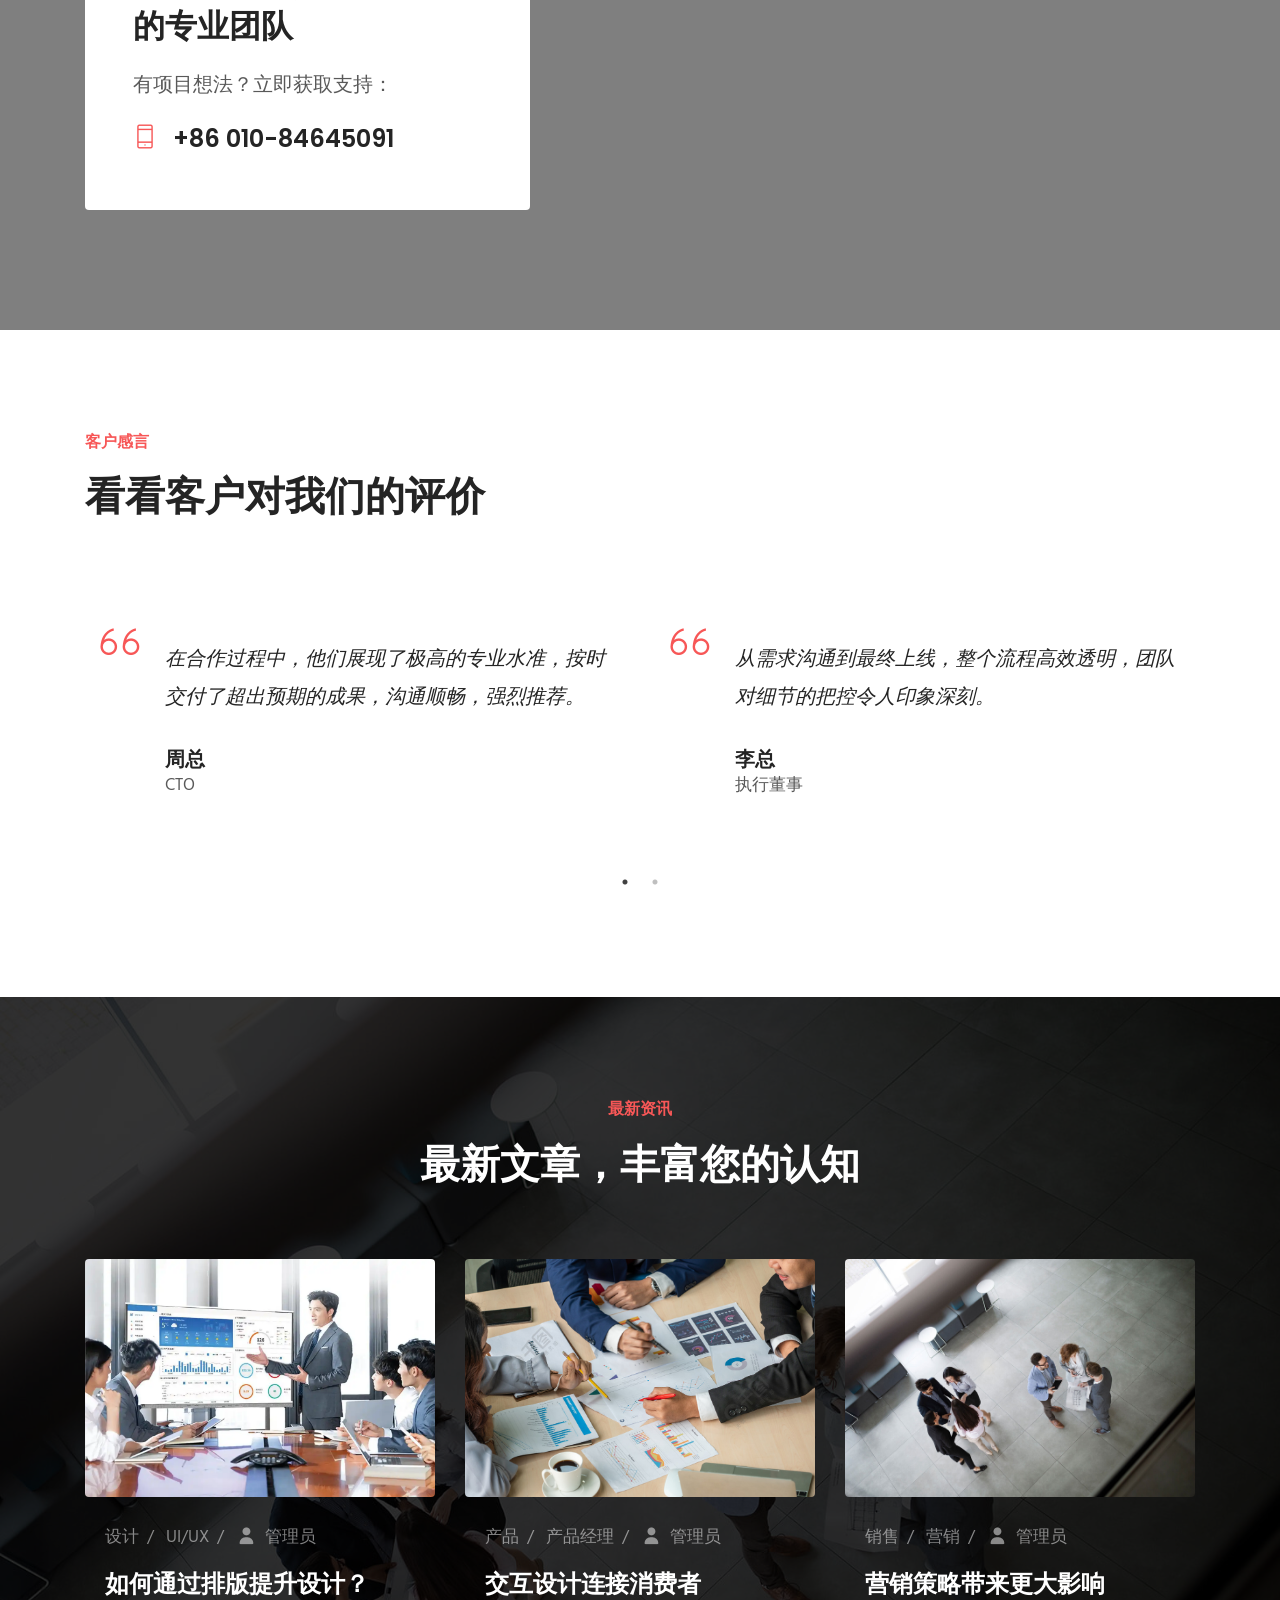
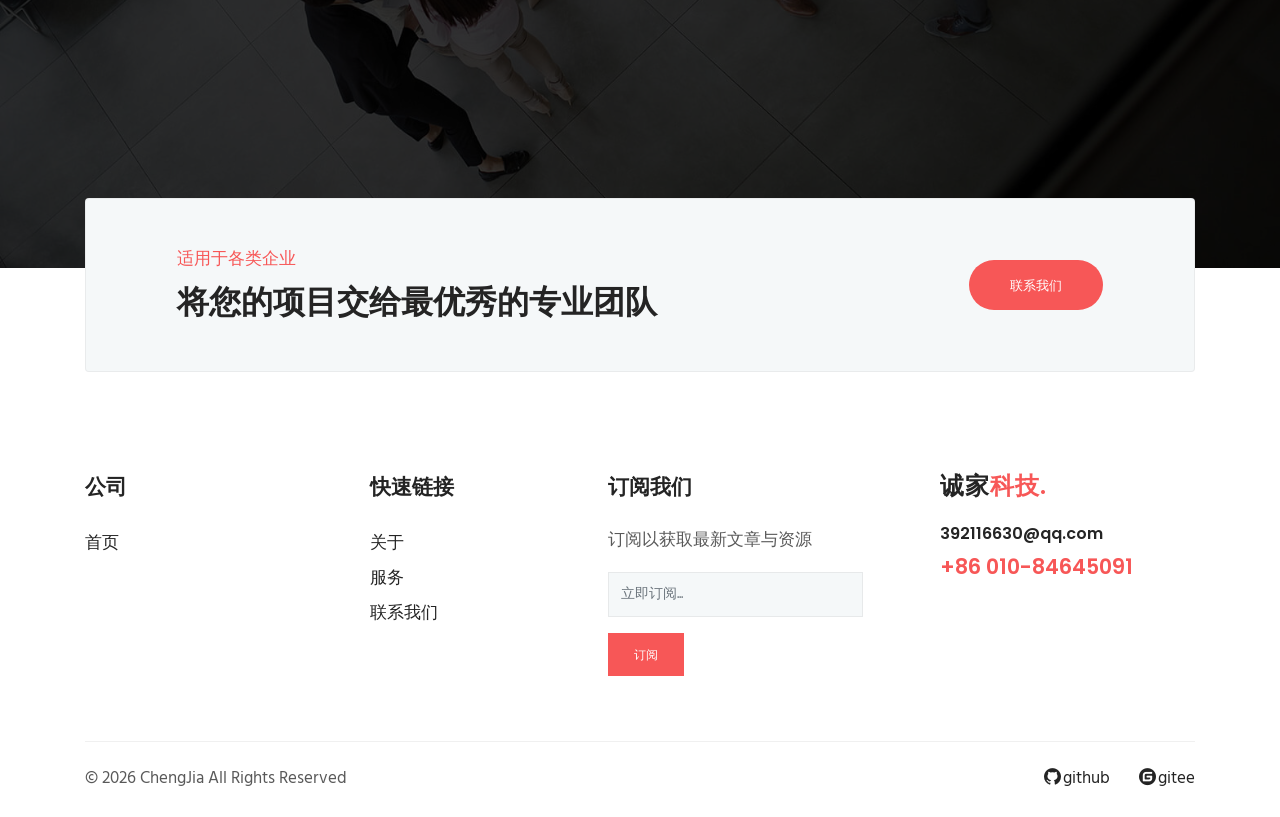
==== commit 23d1f612: "modify：修改遗漏配置" ====
--- a/index.html
+++ b/index.html
@@ -1,7 +1,8 @@
 <!DOCTYPE html>
 
 <!--
- // GITHUB: https://github.com/hswyxj/
+ // GITHUB: https://github.com/hswyxj
+ // GITEE: https://gitee.com/hswyxj
 -->
 
 <html lang="zh-CN">
@@ -19,7 +20,7 @@
   <meta name="generator" content="诚家科技 | IT公司网站">
 
   <!-- theme meta -->
-  <meta name="theme-name" content="megakit" />
+  <meta name="theme-name" content="诚家科技" />
 
   <!-- bootstrap.min css -->
   <link rel="stylesheet" href="plugins/bootstrap/bootstrap.min.css">
--- a/css/style.css
+++ b/css/style.css
@@ -1,5 +1,6 @@
 /**
- * GITHUB: https://github.com/hswyxj/
+ * GITHUB: https://github.com/hswyxj
+ * GITEE: https://gitee.com/hswyxj
  */
 
 /*=== MEDIA QUERY ===*/
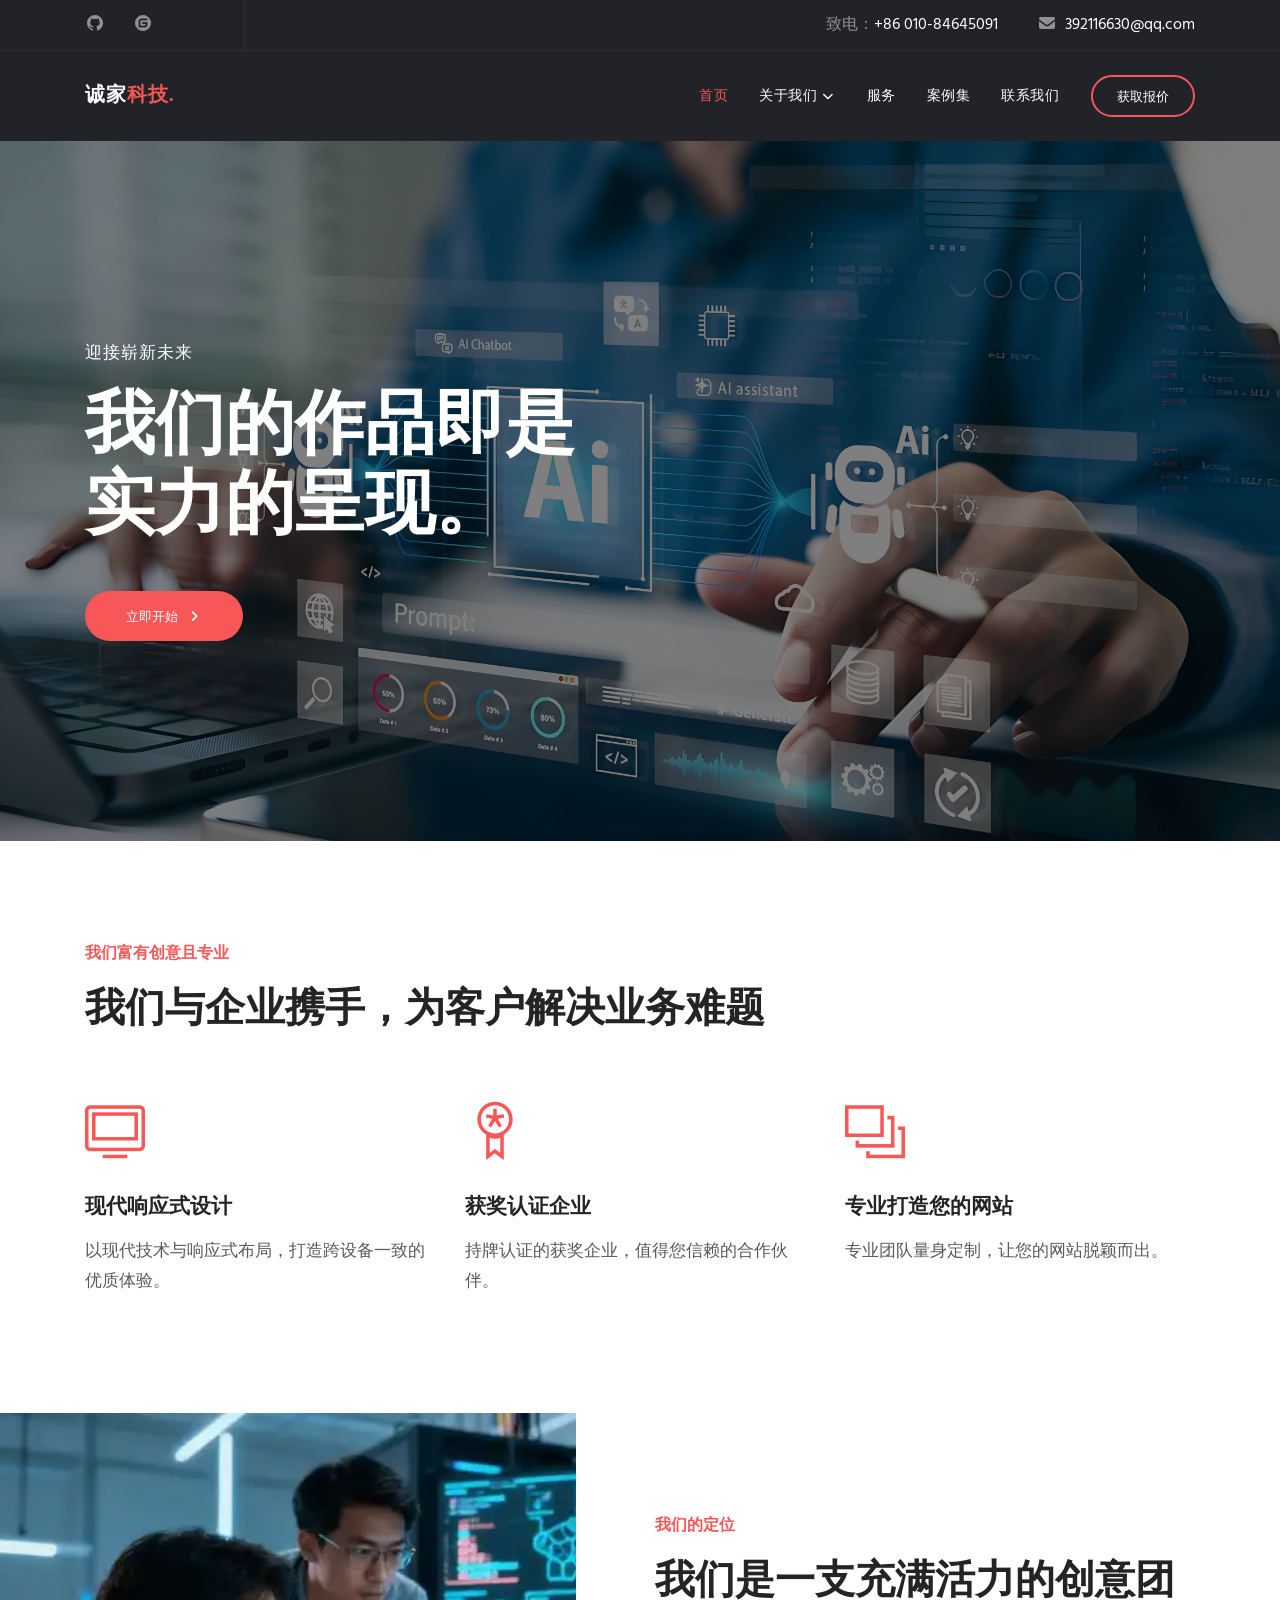
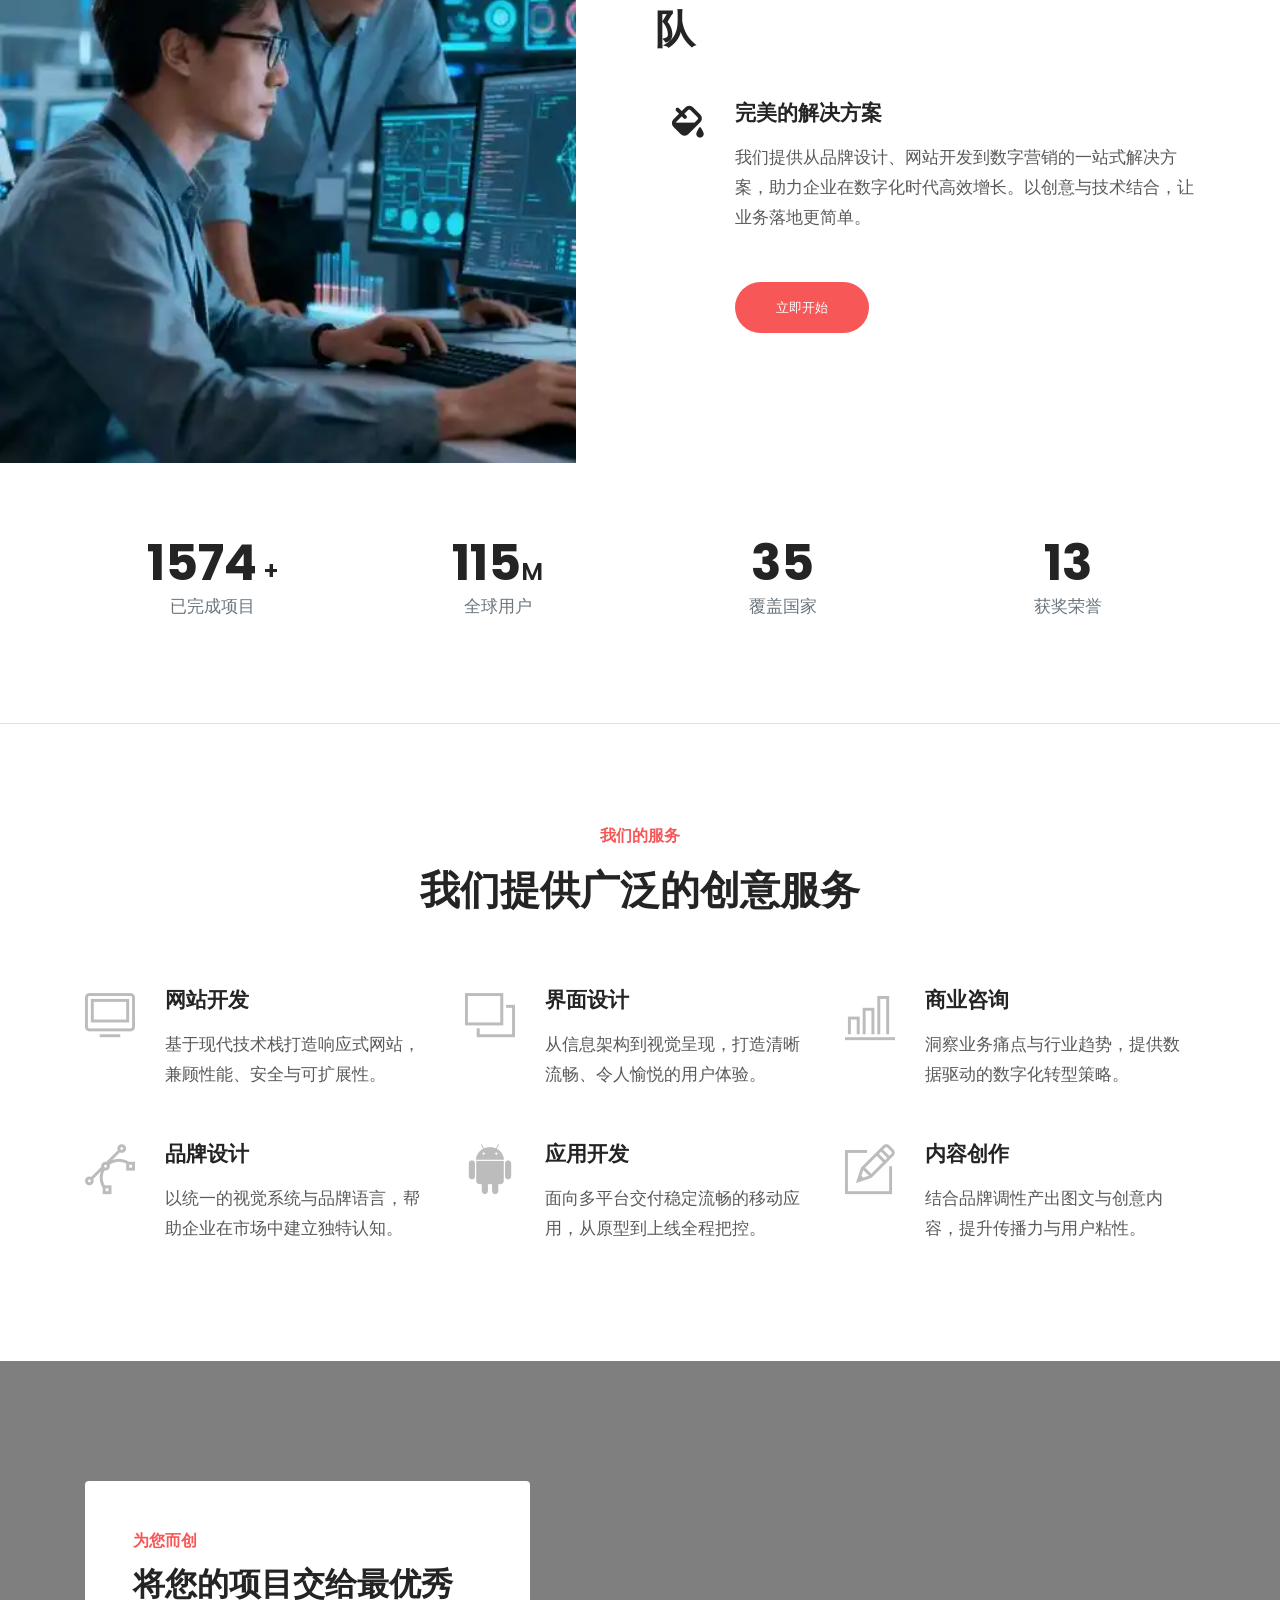
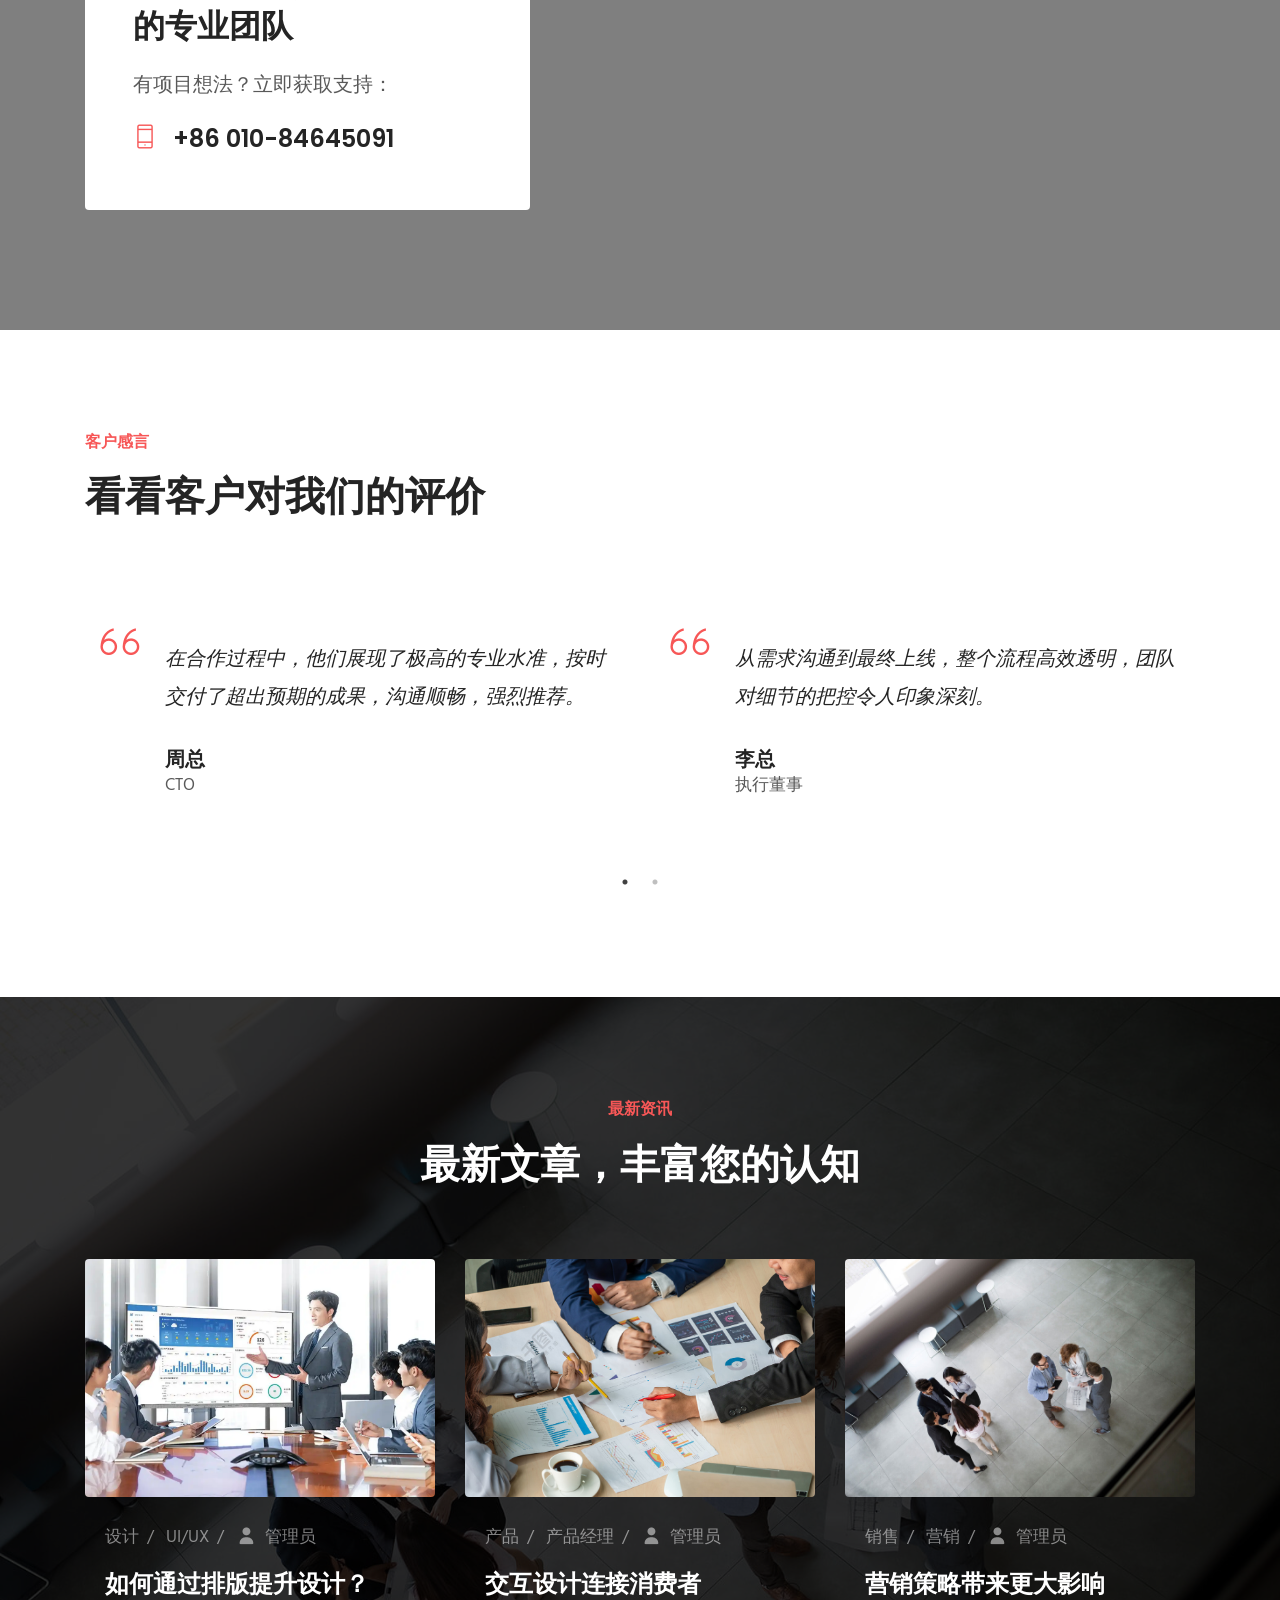
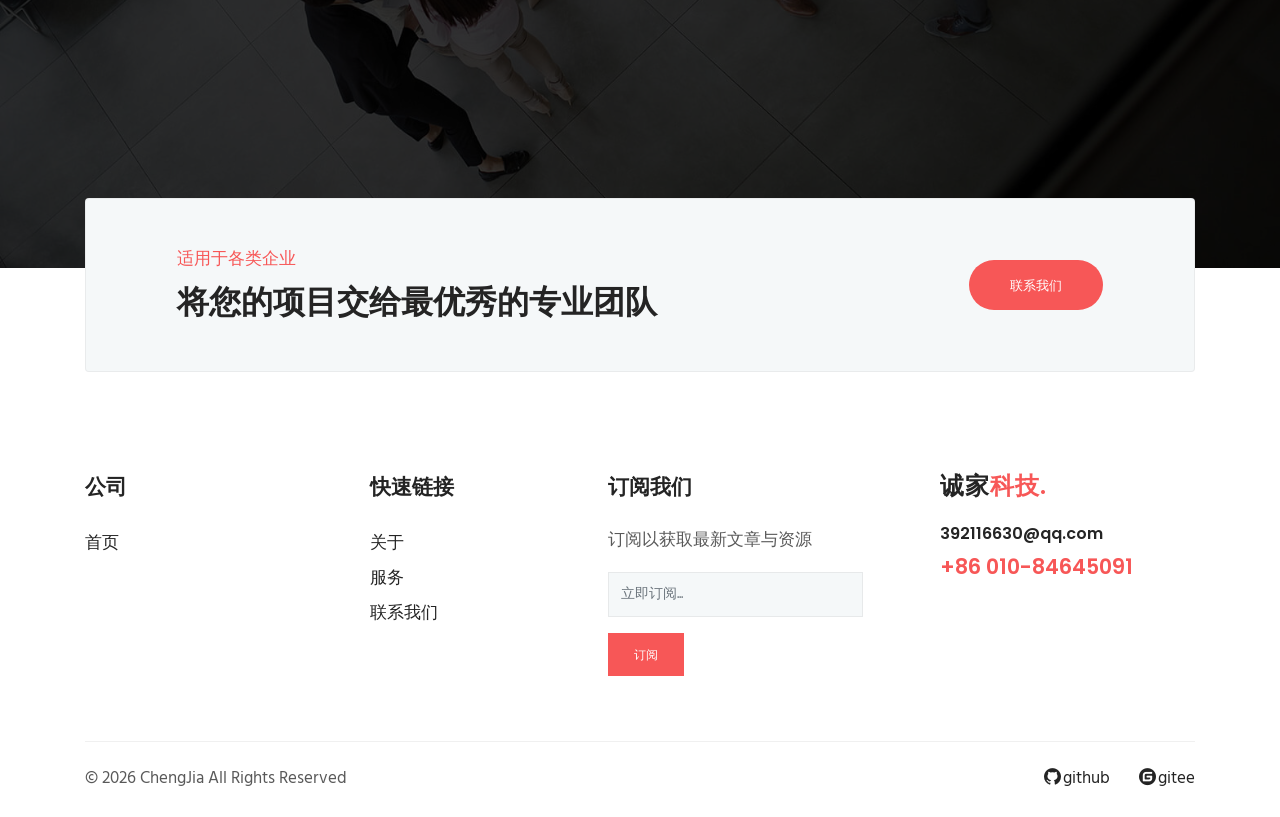
==== commit 1bac5623: "modify: 图片性能优化修改为webp格式" ====
--- a/index.html
+++ b/index.html
@@ -406,7 +406,7 @@
 		<div class="row justify-content-center">
 			<div class="col-lg-4 col-md-6 mb-5">
 				<div class="card bg-transparent border-0">
-					<img loading="lazy" src="images/blog/1.jpg" alt="博客" class="rounded" height="238px">
+					<img loading="lazy" src="images/blog/1.webp" alt="博客" class="rounded" height="238px">
 
 					<div class="card-body mt-2">
 						<div class="blog-item-meta">
@@ -424,7 +424,7 @@
 
 			<div class="col-lg-4 col-md-6 mb-5">
 				<div class="card border-0 bg-transparent">
-					<img loading="lazy" src="images/blog/2.jpg" alt="博客" class="rounded" height="238px">
+					<img loading="lazy" src="images/blog/2.webp" alt="博客" class="rounded" height="238px">
 
 					<div class="card-body mt-2">
 						<div class="blog-item-meta">
@@ -443,7 +443,7 @@
 
 			<div class="col-lg-4 col-md-6 mb-5">
 				<div class="card border-0 bg-transparent">
-					<img loading="lazy" src="images/blog/3.jpg" alt="博客" class="rounded" height="238px">
+					<img loading="lazy" src="images/blog/3.webp" alt="博客" class="rounded" height="238px">
 
 					<div class="card-body mt-2">
 						<div class="blog-item-meta">
--- a/css/style.css
+++ b/css/style.css
@@ -552,17 +552,17 @@
   }
 }
 .bg-1 {
-  background: url("../images/bg/home-2.jpg") no-repeat 50% 50%;
+  background: url("../images/bg/home-2.webp") no-repeat 50% 50%;
   background-size: cover;
 }
 
 .bg-2 {
-  background: url("../images/bg/home-5.jpg");
+  background: url("../images/bg/home-5.webp");
   background-size: cover;
 }
 
 .slider {
-  background: url("../images/bg/home-1.jpg") no-repeat;
+  background: url("../images/bg/home-1.webp") no-repeat;
   background-size: cover;
   background-position: 10% 0%;
   padding: 200px 0;
@@ -618,7 +618,7 @@
   top: 0px;
   width: 45%;
   min-height: 650px;
-  background: url("../images/about/home-8.jpg") no-repeat;
+  background: url("../images/about/home-8.webp") no-repeat;
   background-size: cover;
 }
 
@@ -647,7 +647,7 @@
 }
 
 .bg-counter {
-  background: url("../images/bg/counter.jpg") no-repeat;
+  background: url("../images/bg/counter.webp") no-repeat;
   background-size: cover;
 }
 
@@ -723,13 +723,13 @@
 }
 
 .cta {
-  background: url("../images/bg/home-3.jpg") fixed 50% 50%;
+  background: url("../images/bg/home-3.webp") fixed 50% 50%;
   background-size: cover;
   padding: 120px 0px;
 }
 
 .cta-block {
-  background: url("../images/bg/home-3.jpg") no-repeat;
+  background: url("../images/bg/home-3.webp") no-repeat;
   background-size: cover;
 }
 
@@ -759,7 +759,7 @@
 }
 
 .hero-img {
-  background: url("../images/bg/home-5.jpg");
+  background: url("../images/bg/home-5.webp");
   position: absolute;
   content: "";
   background-size: cover;
